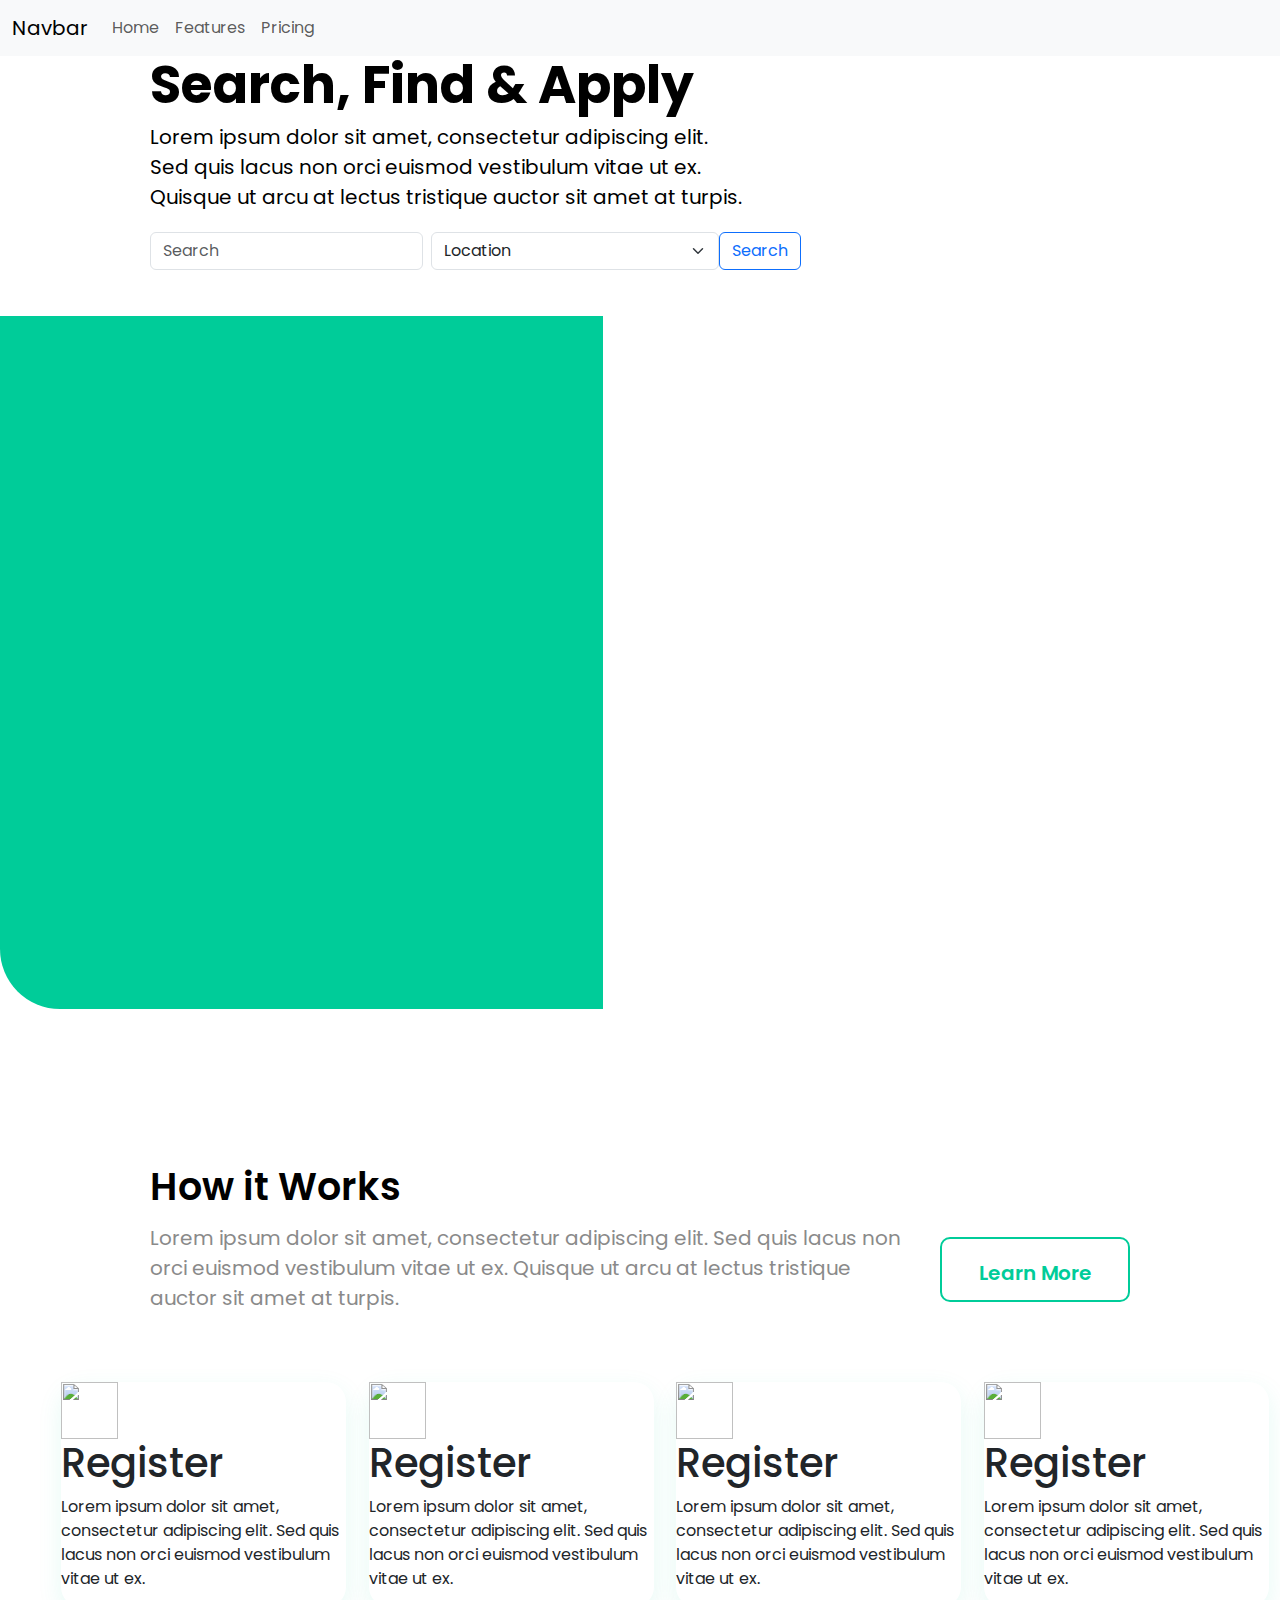
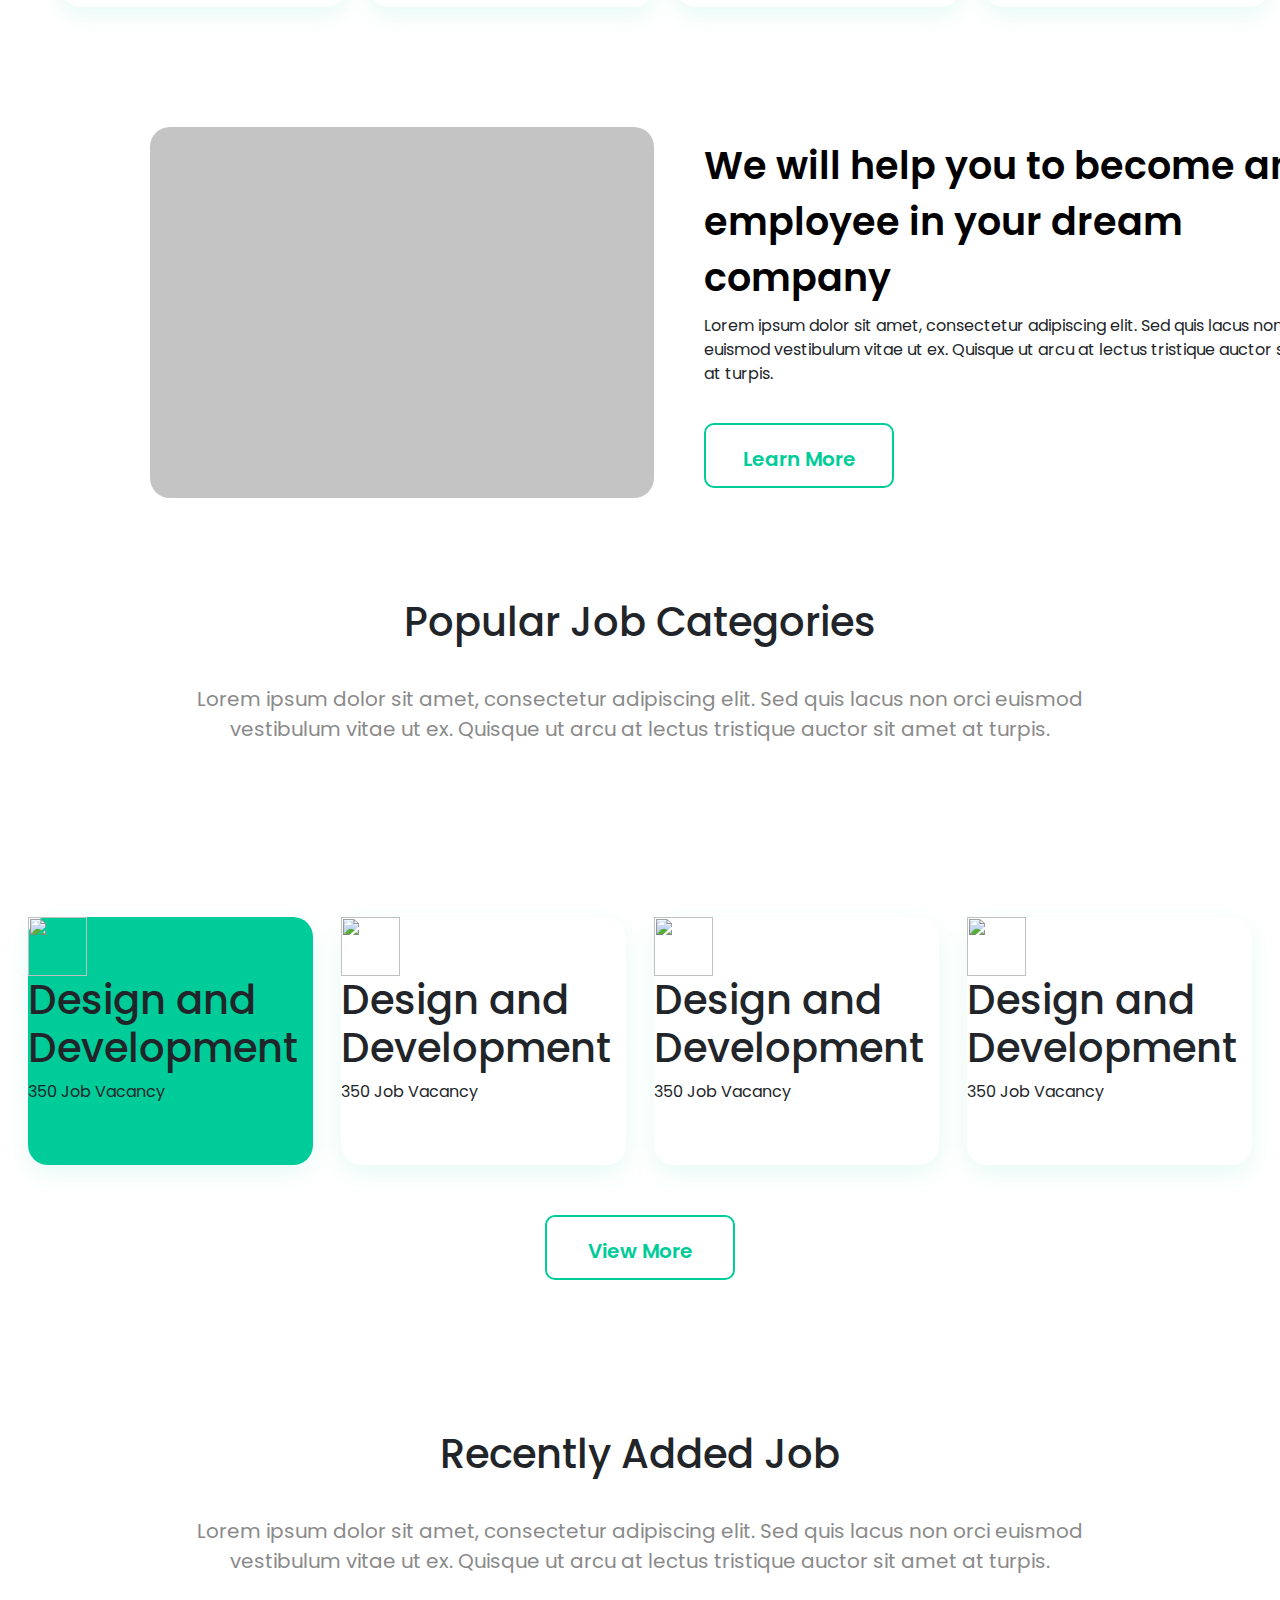
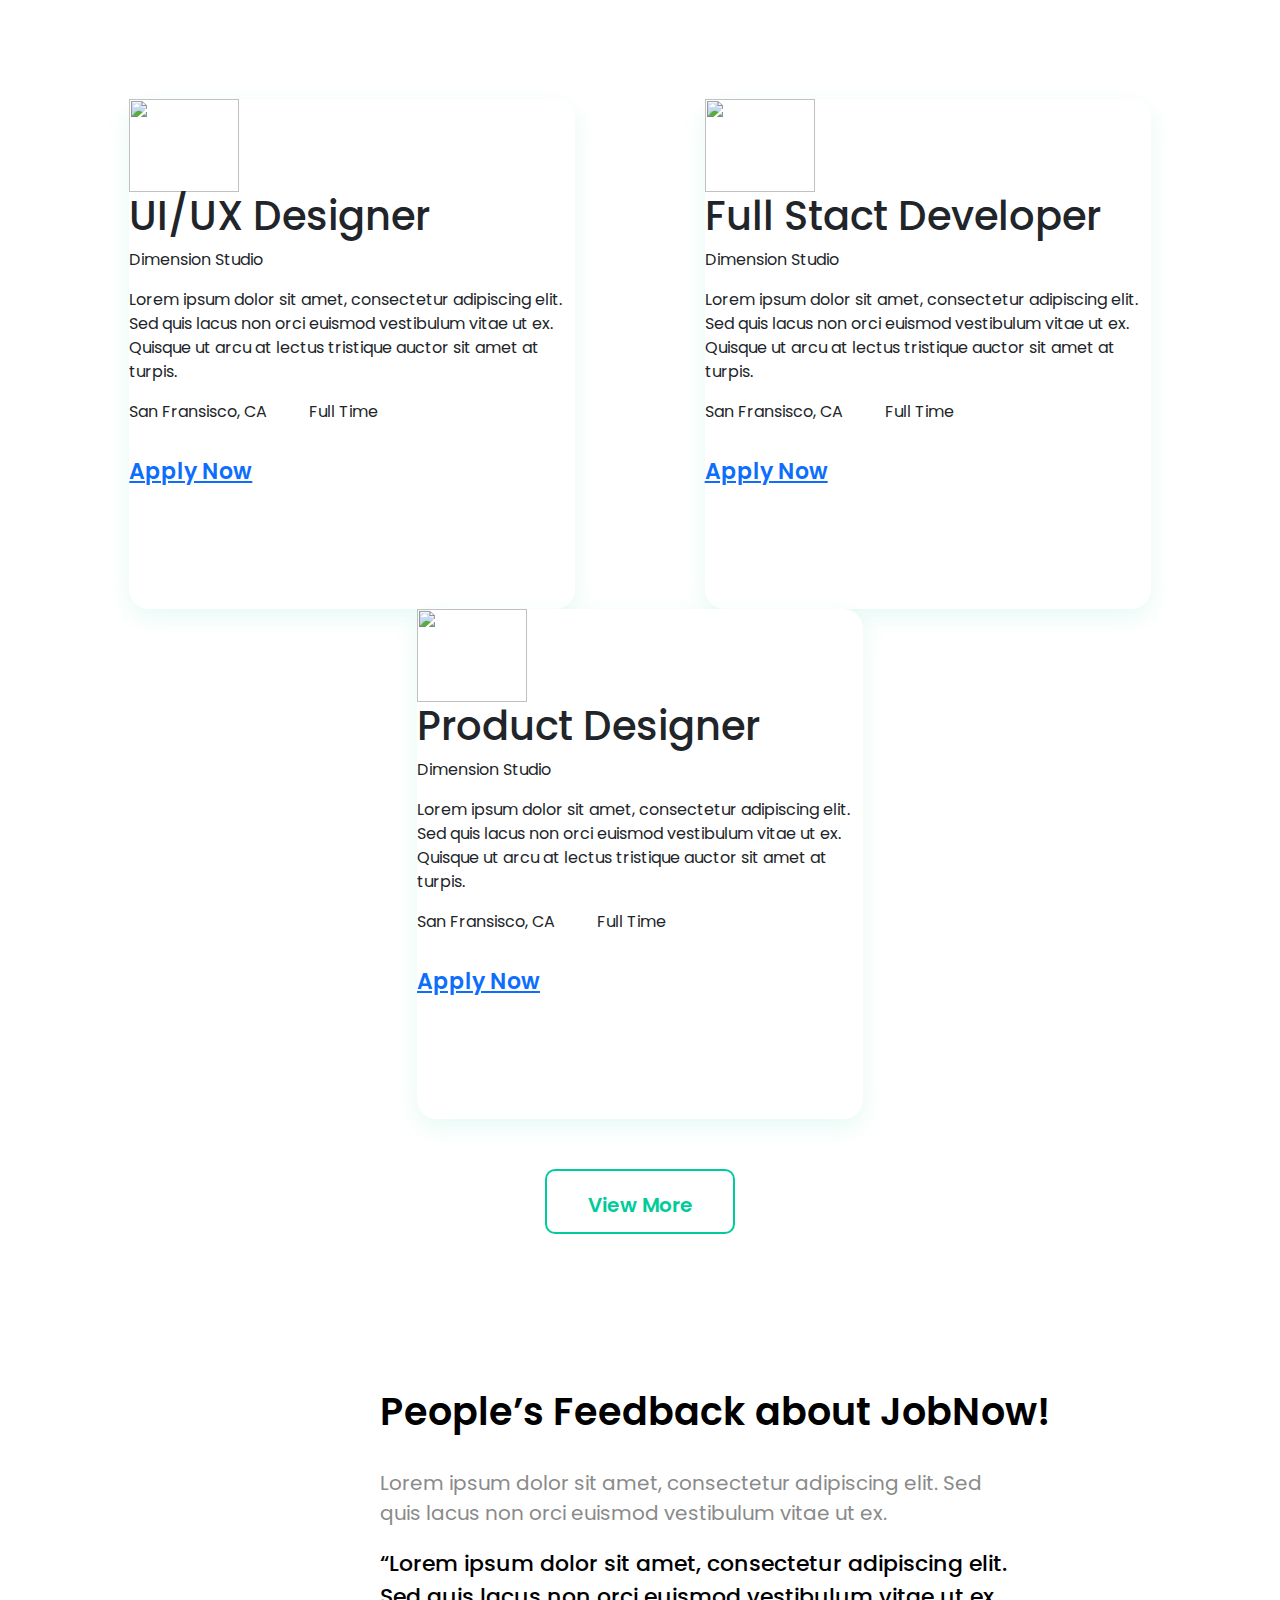
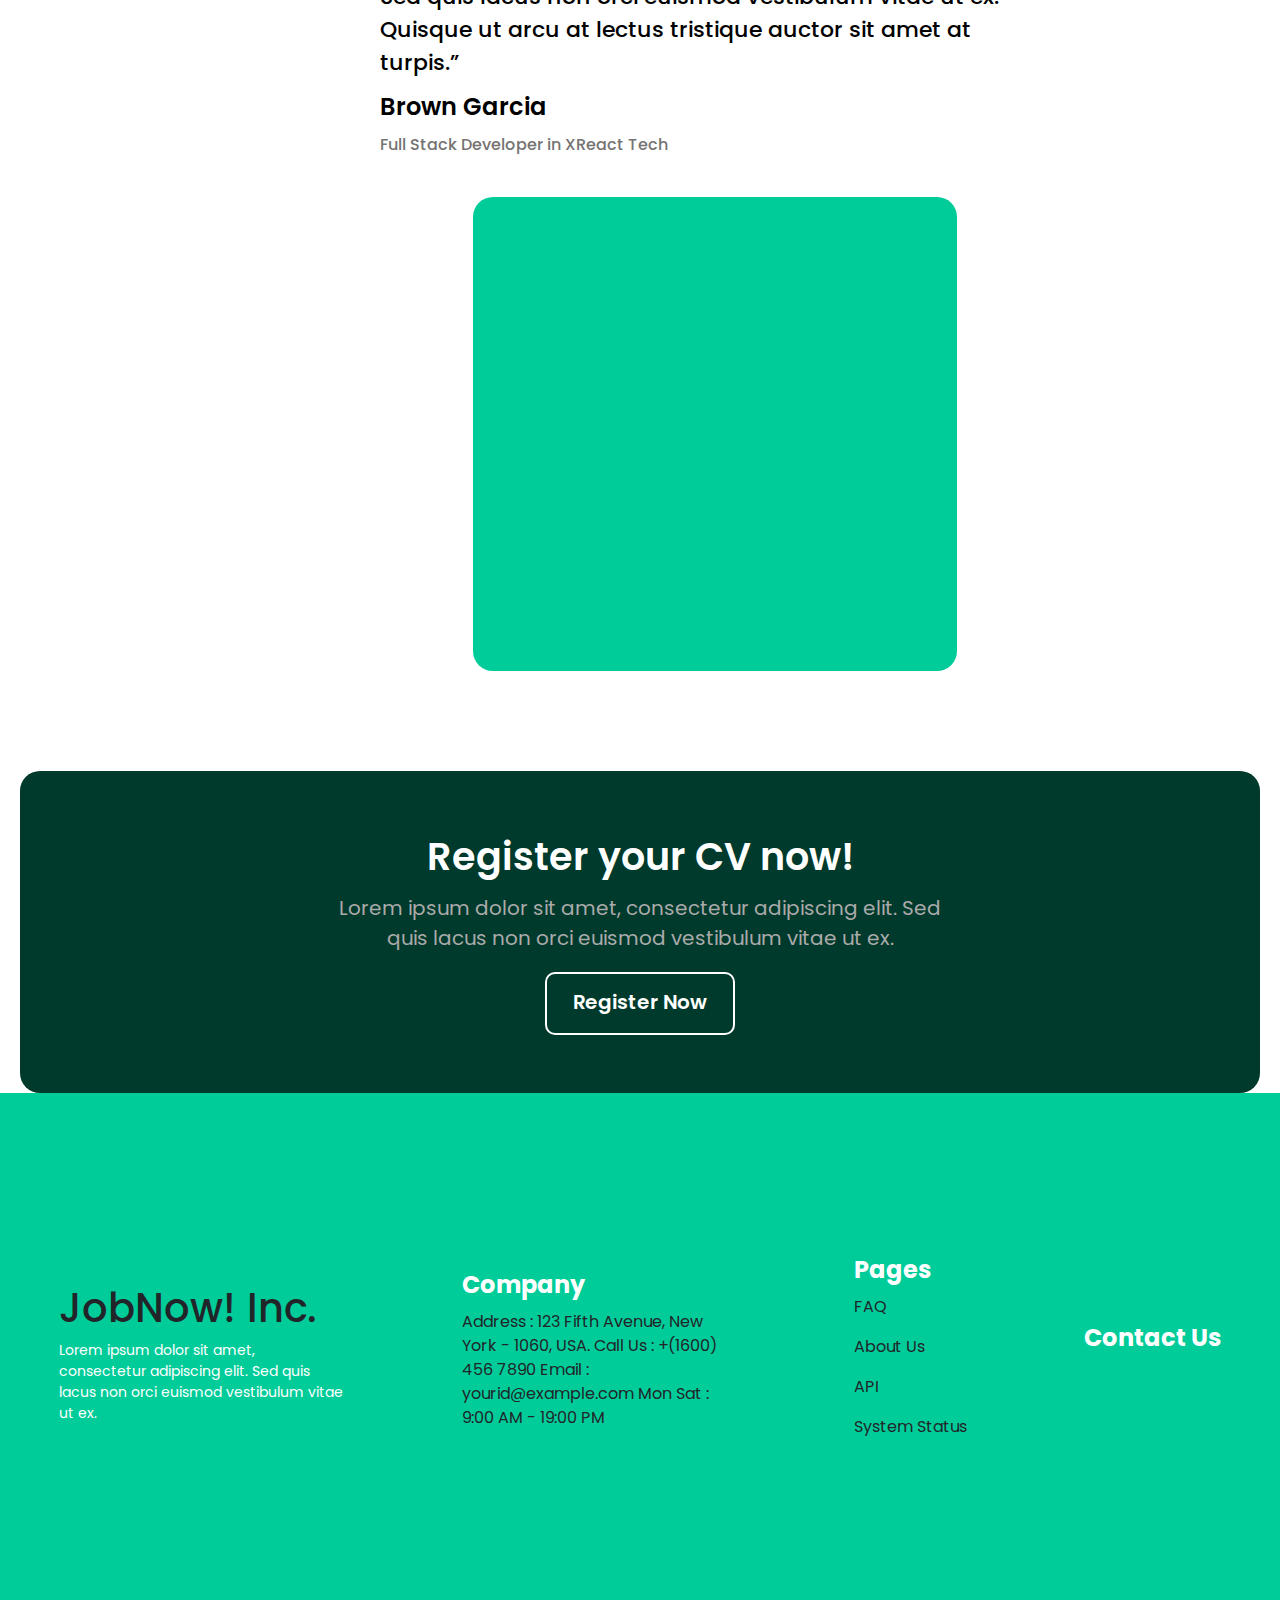
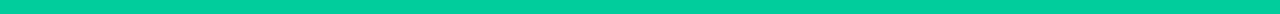
==== index2.html @ 5d961a1d "Initial commit" ====
<!DOCTYPE html>
<html lang="en">
<head>
    <meta charset="UTF-8">
    <meta name="viewport" content="width=device-width, initial-scale=1.0">
    <link rel="stylesheet" href="https://fonts.googleapis.com/css?family=Poppins&amp;display=swap">
    <link rel="stylesheet" href="https://cdn.jsdelivr.net/npm/bootstrap@5.3.0/dist/css/bootstrap.min.css">
    <link rel="stylesheet" href="Style.css">
    
    <title>Document</title>
</head>
<body>
    <section class="Menew" id="Menus">
<nav>
    <div class="menu">
    <nav class="navbar navbar-expand-lg bg-body-tertiary">
        <div class="container-fluid">
          <a class="navbar-brand" href="#">Navbar</a>
          <button class="navbar-toggler" type="button" data-bs-toggle="collapse" data-bs-target="#navbarNav" aria-controls="navbarNav" aria-expanded="false" aria-label="Toggle navigation">
            <span class="navbar-toggler-icon"></span>
          </button>
          <div class="collapse navbar-collapse" id="navbarNav">
            <ul class="navbar-nav">
              <li class="nav-item">
                <a class="nav-link" aria-current="page" href="#">Home</a>
              </li>
              <li class="nav-item">
                <a class="nav-link" href="#">Features</a>
              </li>
              <li class="nav-item">
                <a class="nav-link" href="#">Pricing</a>
              </li>
            </ul>
          </div>
        </div>
      </nav>
    </div>
    <div class="SFA">
        <div class="header">
        <h1>Search, Find & Apply</h1>
        <p>Lorem ipsum dolor sit amet, consectetur adipiscing elit. Sed quis lacus non orci euismod vestibulum vitae ut ex. Quisque ut arcu at lectus tristique auctor sit amet at turpis.</p>
        <div class="rectangle1">
            <form class="d-flex ml-auto">
                <input class="form-control me-2" type="search" placeholder="Search" aria-label="Search">
                <select class="form-select mr-2" aria-label="Location">
                    <option selected>Location</option>
                    <option value="1">Location 1</option>
                    <option value="2">Location 2</option>
                    <option value="3">Location 3</option>
                </select>
                <button class="btn btn-outline-primary" type="submit">Search</button>
            </form>
        </div>
        </div>
        <div class="rectangle">
        </div>
    </div>
</nav>
</section>

<section id="main" class="mains">
<main>
    <div class="HW">
        <div class="header2">
            <h1>How it Works</h1>
            <p>Lorem ipsum dolor sit amet, consectetur adipiscing elit. Sed quis lacus non orci euismod vestibulum vitae ut ex. Quisque ut arcu at lectus tristique auctor sit amet at turpis.</p>
        </div>
        <div class="bt1">
            <button class="btn btn-primary">Learn More</button>
        </div>
    </div>
    <div class="RCFA">

    <div class="register">
        <div class="header3">
            <img src="" alt="">
            <h1>Register</h1>
            <p>Lorem ipsum dolor sit amet, consectetur adipiscing elit. Sed quis lacus non orci euismod vestibulum vitae ut ex.</p>
        </div>
    </div>

    <div class="register">
        <div class="header3">
            <img src="" alt="">
            <h1>Register</h1>
            <p>Lorem ipsum dolor sit amet, consectetur adipiscing elit. Sed quis lacus non orci euismod vestibulum vitae ut ex.</p>
        </div>
    </div>

    <div class="register">
        <div class="header3">
            <img src="" alt="">
            <h1>Register</h1>
            <p>Lorem ipsum dolor sit amet, consectetur adipiscing elit. Sed quis lacus non orci euismod vestibulum vitae ut ex.</p>
        </div>
    </div>

    <div class="register">
        <div class="header3">
            <img src="" alt="">
            <h1>Register</h1>
            <p>Lorem ipsum dolor sit amet, consectetur adipiscing elit. Sed quis lacus non orci euismod vestibulum vitae ut ex.</p>
        </div>
    </div>
</div>
</section>
<div class="about">
    <div class="square">

    </div>
    <div class="aboutus">
        <h1>We will help you to become an employee in your dream company</h1>
        <p>Lorem ipsum dolor sit amet, consectetur adipiscing elit. Sed quis lacus non orci euismod vestibulum vitae ut ex. Quisque ut arcu at lectus tristique auctor sit amet at turpis.</p>
        <button class="btn btn-primary">Learn More</button>
    </div>
</div>
<section id="pops">
<div class="popular">
    <div class="header4">
        <h1>Popular Job Categories</h1>
        <p>Lorem ipsum dolor sit amet, consectetur adipiscing elit. Sed quis lacus non orci euismod vestibulum vitae ut ex. Quisque ut arcu at lectus tristique auctor sit amet at turpis.</p>
    </div>
</div>
<div class="categories">


    <div class="list">

        <div class="header5">
            <img src="" alt="">
            <h1>Design and
                Development</h1>
            <p>350 Job Vacancy</p>
        </div>

        <div class="header6">
            <img src="" alt="">
            <h1>Design and
                Development</h1>
            <p>350 Job Vacancy</p>
        </div>

        <div class="header6">
            <img src="" alt="">
            <h1>Design and
                Development</h1>
            <p>350 Job Vacancy</p>
        </div>

        <div class="header6">
            <img src="" alt="">
            <h1>Design and
                Development</h1>
            <p>350 Job Vacancy</p>
        </div>

      
    </div>
    <div class="btn2">
    <button class="btn btn-primary">View More</button>
</div>
</div>

<div class="popular">
    <div class="header4">
        <h1>Recently Added Job</h1>
        <p>Lorem ipsum dolor sit amet, consectetur adipiscing elit. Sed quis lacus non orci euismod vestibulum vitae ut ex. Quisque ut arcu at lectus tristique auctor sit amet at turpis.</p>
    </div>
</div>
<div class="jobs">
    <div class="list1">

        <div class="header7">
            <img src="" alt="">
            <h1>UI/UX Designer</h1>
        <div class="para1">
            <p>Dimension Studio</p>
            </div>
            <div class="para2">
            <p>Lorem ipsum dolor sit amet, consectetur adipiscing elit. Sed quis lacus non orci euismod vestibulum vitae ut ex. Quisque ut arcu at lectus tristique auctor sit amet at turpis.</p>
        </div>
        <div class="rectangles">
            <div class="rect1">
                <p>San Fransisco, CA</p>
            </div>
            <div class="rect2">
                <p>Full Time</p>
            </div>
        </div>
        <div class="link">
            <a href="#">Apply Now</a>
        </div>
    </div>

    <div class="header7">
        <img src="" alt="">
        <h1>Full Stact Developer</h1>
    <div class="para1">
        <p>Dimension Studio</p>
        </div>
        <div class="para2">
        <p>Lorem ipsum dolor sit amet, consectetur adipiscing elit. Sed quis lacus non orci euismod vestibulum vitae ut ex. Quisque ut arcu at lectus tristique auctor sit amet at turpis.</p>
    </div>
    <div class="rectangles">
        <div class="rect1">
            <p>San Fransisco, CA</p>
        </div>
        <div class="rect2">
            <p>Full Time</p>
        </div>
    </div>
    <div class="link">
        <a href="#">Apply Now</a>
    </div>
    </div>



    <div class="header7">
    <img src="" alt="">
    <h1>Product Designer</h1>
    <div class="para1">
    <p>Dimension Studio</p>
    </div>
    <div class="para2">
    <p>Lorem ipsum dolor sit amet, consectetur adipiscing elit. Sed quis lacus non orci euismod vestibulum vitae ut ex. Quisque ut arcu at lectus tristique auctor sit amet at turpis.</p>
    </div>
    <div class="rectangles">
    <div class="rect1">
        <p>San Fransisco, CA</p>
    </div>
    <div class="rect2">
        <p>Full Time</p>
    </div>
    </div>
        <div class="link">
        <a href="#">Apply Now</a>
        </div>
    </div>
    </div>
    <div class="btn2">
        <button class="btn btn-primary">View More</button>
    </div>
</div>


<div class="b4-footer">
    <div class="headerb4-8">
    <div class="header8">
        <h1>People’s Feedback about JobNow!</h1>
        <p>Lorem ipsum dolor sit amet, consectetur adipiscing elit. Sed quis lacus non orci euismod vestibulum vitae ut ex.</p>
    </div>
    <div class="qoutes">
        <p>“Lorem ipsum dolor sit amet, consectetur adipiscing elit. Sed quis lacus non orci euismod vestibulum vitae ut ex. Quisque ut arcu at lectus tristique auctor sit amet at turpis.”</p>
    </div>
    <div class="peeps">
        <h1>Brown Garcia</h1>
        <p>Full Stack Developer in XReact Tech</p>
        <div class="cons1">
            <img src="" alt="">
            <img src="" alt="">
        </div>
    </div>
</div>
    <div class="rect3">

    </div>
</div>
</section>
</main>


<footer>

    <div class="footer1">
        <div class="cv">
            <h1>Register your CV now!</h1>
            <p>
                Lorem ipsum dolor sit amet, consectetur adipiscing elit. Sed quis lacus non orci euismod vestibulum vitae ut ex.
            </p>
            <div class="reg">
                <a href="#">Register Now</a>
            </div>
        </div>
        <div class="footer2">
            <div class="header9">
                <h1>JobNow! Inc.</h1>
                <p>Lorem ipsum dolor sit amet, consectetur adipiscing elit. Sed quis lacus non orci euismod vestibulum vitae ut ex.</p>
            </div>
            <div class="header10">
                <h1>Company</h1>
                <p>Address : 123 Fifth Avenue, New York - 1060, USA.
                    Call Us : +(1600) 456 7890
                    Email : yourid@example.com
                    Mon Sat : 9:00 AM - 19:00 PM</p>
            </div>
            <div class="header11">
                <h1>Pages</h1>
                <p>FAQ</p>
                <p>About Us</p>
                <p>API</p>
                <p>System Status</p>
            </div>
            <div class="header10">
                <h1>Contact Us</h1>
                <div class="icons">
                    <img src="" alt="">
                    <img src="" alt="">
                    <img src="" alt="">
                    <img src="" alt="">
                </div>
            </div>
    </div>
</footer>

<script src="https://cdn.jsdelivr.net/npm/bootstrap@5.3.0/dist/js/bootstrap.bundle.min.js"></script>
</body>
</html>
---- Style.css ----
@media only screen and (max-width: 1980px) {
  
*{
    padding: 0;
    margin: 0;
    box-sizing: border-box;
    font-family: 'Poppins', sans-serif;
}
.menu{
    background-color: transparent;
}

.rectangle{
    width: 603px;
    height: 693px;
    flex-shrink: 0;
    border-radius: 0px 0px 0px 60px;
    background: var(--green, #0C9);
}
.header{
    padding-left: 150px;
}
.header h1{
    color: #000;
    font-size: 52px;
    font-family: Poppins;
    font-style: normal;
    font-weight: 700;
    line-height: 58px;
}

.header p{
    display: flex;
    width: 600px;
    height: 94px;
    flex-direction: column;
    flex-shrink: 0;
    color: #000;
    font-size: 20px;
    font-family: Poppins;
    font-style: normal;
    font-weight: 400;
    line-height: normal;
}

.SFA{
    display: flex;
    flex-wrap: wrap;
    align-content: center;
    justify-content: space-between; 
    align-items: center;
}

.rectangle1{
    width: 651px;
    height: 84px;
    flex-shrink: 0;
}

.HW{
    display: flex;
    flex-direction: row;
    flex-wrap: wrap;
    justify-content: space-between;
    align-items: flex-end;
}

.HW h1{
    color: #000;
    font-size: 38px;
    font-family: Poppins;
    font-style: normal;
    font-weight: 600;
    line-height: 56px;
}

.HW p{
    display: flex;
    width: 758px;
    height: 93px;
    flex-direction: column;
    flex-shrink: 0;
    color: #8A8A8A;
    font-size: 20px;
    font-family: Poppins;
    font-style: normal;
    font-weight: 400;
    line-height: normal;
}
button.btn.btn-primary {
    width: 190px;
    height: 65px;
    flex-shrink: 0;
    border-radius: 10px;
    border: 2px solid var(--green, #0C9);
    color: var(--green, #0C9);
    text-align: center;
    font-size: 20px;
    font-family: Poppins;
    font-style: normal;
    font-weight: 600;
    line-height: 56px;
    background: none;
}

.bt1 {
    padding-right: 150px;
    padding-bottom: 30px;
}

.header2 {
    padding-left: 150px;
}

.register{
    width: 285px;
    flex-shrink: 0;
    border-radius: 20px;
    background: #FFF;
    box-shadow: 0px 8px 25px 0px rgba(0, 204, 153, 0.10);
}
.register .header3 img{
    width: 57px;
    height: 57px;
    flex-shrink: 0;
}

.RCFA {
    padding-left: 50px;
    padding-top: 50px;
    display: flex;
    flex-wrap: wrap;
    flex-direction: row;
    justify-content: space-around;
}

.square{
    width: 504px;
    height: 371px;
    flex-shrink: 0;
    border-radius: 20px;
    background: #C4C4C4;
}

.about{
    display: flex;
    flex-direction: row;
    justify-content: space-between;
    align-items: center;
    flex-wrap: nowrap;
    padding-left: 150px;
    padding-top: 120px;
    padding-bottom: 100px;
}

.aboutus{
    padding-left: 50px;
}

.aboutus p{
    display: flex;
    width: 645px;
    height: 93px;
    flex-direction: column;
    flex-shrink: 0;
}

.aboutus h1{
    color: #000;
    font-size: 38px;
    font-family: Poppins;
    font-style: normal;
    font-weight: 600;
    line-height: 56px;
}

.popular {
    display: flex;
    align-content: center;
    flex-wrap: wrap;
    justify-content: center;
    align-items: center;
}

.header4 h1{
    display: flex;
    flex-direction: row;
    justify-content: center;
    padding-bottom: 30px;
}

.header4 p{
    display: flex;
    width: 904px;
    height: 67px;
    flex-direction: column;
    flex-shrink: 0;
    color: #8A8A8A;
    text-align: center;
    font-size: 20px;
    font-family: Poppins;
    font-style: normal;
    font-weight: 400;
    line-height: normal;
}
.header5{
    width: 285px;
    border-radius: 20px;
    background: var(--green, #0C9);
    box-shadow: 0px 8px 25px 0px rgba(0, 204, 153, 0.10);
    height: 248px;
    flex-shrink: 0;
}
.header5 img{
    width: 59px;
    height: 59px;
    flex-shrink: 0;
}

.header6{
    border-radius: 20px;
    background: #FFF;
    width: 285px;
    height: 248px;
    box-shadow: 0px 8px 25px 0px rgba(0, 204, 153, 0.10);
    flex-shrink: 0;
}

.header6 img{
    width: 59px;
    height: 59px;
    flex-shrink: 0;
}

.list {
    display: flex;
    flex-direction: row;
    flex-wrap: wrap;
    align-content: center;
    justify-content: space-evenly;
}

.categories{
     padding-top: 50px;
}

.btn2{
    display: flex;
    flex-direction: row;
    justify-content: center;
    flex-wrap: wrap;
    padding-top: 50px;
    padding-bottom: 150px;
}

section#main {
    padding-top: 150px;
}

.header7{
    width: 446px;
    height: 510px;
    flex-shrink: 0;
    border-radius: 20px;
    background: #FFF;

    /* Shadow Green */
    box-shadow: 0px 8px 25px 0px rgba(0, 204, 153, 0.10);
}

.header7 img{
    width: 110px;
    height: 93px;
    flex-shrink: 0;
}

.header7 .rect1{
    width: 180px;
    height: 44px;
    flex-shrink: 0;
}

.header7 .rect2{
    width: 117px;
    height: 44px;
    flex-shrink: 0;
}

.rectangles{
    display: flex;
}

.list1{
    display: flex;
    flex-direction: row;
    flex-wrap: wrap;
    align-content: center;
    justify-content: space-evenly;
    align-items: center;
}

.link{
    color: var(--green, #0C9);
    font-size: 22px;
    font-family: Poppins;
    font-style: normal;
    font-weight: 600;
    line-height: 56px;
}

.header4 {
    padding-bottom: 100px;
}

.header8 h1{
    color: #000;
    font-size: 38px;
    font-family: Poppins;
    font-style: normal;
    font-weight: 600;
    line-height: 56px;
    padding-bottom: 20px;
}

.header8 p{
    display: flex;
    width: 645px;
    height: 63px;
    flex-direction: column;
    flex-shrink: 0;
    color: #8A8A8A;
    font-size: 20px;
    font-family: Poppins;
    font-style: normal;
    font-weight: 400;
    line-height: normal;
}

.qoutes{
    display: flex;
    width: 645px;
    height: 142px;
    flex-direction: column;
    flex-shrink: 0;
    color: #000;
    font-size: 22px;
    font-family: Poppins;
    font-style: normal;
    font-weight: 500;
    line-height: normal;
}

.b4-footer{
    padding-left: 150px;
    display: flex;
    flex-direction: row;
    flex-wrap: wrap;
    justify-content: space-around;
    padding-bottom: 100px;
}

.peeps h1{
    color: #000;
    font-size: 24px;
    font-family: Poppins;
    font-style: normal;
    font-weight: 600;
    line-height: normal;
}

.peeps p{
    color: #767373;
    font-size: 16px;
    font-family: Poppins;
    font-style: normal;
    font-weight: 500;
    line-height: normal;
}

.rect3{
    width: 484px;
    height: 474px;
    flex-shrink: 0;
    border-radius: 20px;
    background: var(--green, #0C9);
}

.cv{
    width: 1240px;
    height: 322px;
    flex-shrink: 0;
    border-radius: 20px;
    display: flex;
    background: #003A2C;
    flex-direction: column;
    flex-wrap: wrap;
    align-content: center;
    align-items: center;
    justify-content: center;
}
.cv h1{
    color: #FFF;
    text-align: center;
    font-size: 38px;
    font-family: Poppins;
    font-style: normal;
    font-weight: 600;
    line-height: 56px;
}

.cv p{
    display: flex;
    width: 645px;
    height: 63px;
    flex-direction: column;
    flex-shrink: 0;
    color: #AAA;
    text-align: center;
    font-size: 20px;
    font-family: Poppins;
    font-style: normal;
    font-weight: 400;
    line-height: normal;
}

.reg{
    width: 190px;
    height: 63px;
    flex-shrink: 0;
    border-radius: 10px;
    border: 2px solid #FFF;
}

.footer1{
    display: flex;
    justify-content: center;
    flex-wrap: nowrap;
    flex-direction: column;
    align-items: center;
}

.reg a{
    color: #FFF;
    text-align: center;
    font-size: 20px;
    font-family: Poppins;
    display: flex;
    font-style: normal;
    font-weight: 600;
    line-height: 56px;
    text-decoration: none;
    flex-direction: row;
    justify-content: center;
}

.footer2{
    width: 100%;
    height: 521px;
    flex-shrink: 0;
    background: var(--green, #0C9);
    display: flex;
    flex-wrap: nowrap;
    flex-direction: row;
    align-content: center;
    justify-content: space-around;
    align-items: center;
}

.footer2 .header9 p{
    display: flex;
    width: 286px;
    height: 68px;
    flex-direction: column;
    flex-shrink: 0;
    color: #FFF;
    font-size: 14px;
    font-family: Poppins;
    font-style: normal;
    font-weight: 400;
    line-height: normal;
}

.footer2 .header10 h1{
    color: #FFF;
    font-size: 24px;
    font-family: Poppins;
    font-style: normal;
    font-weight: 700;
    line-height: normal;
}

.footer2 .header10 p{
    display: flex;
    width: 275px;
    height: 115px;
    flex-direction: column;
    flex-shrink: 0;
}

.footer2 .header11 h1{
    color: #FFF;
    font-size: 24px;
    font-family: Poppins;
    font-style: normal;
    font-weight: 700;
    line-height: normal;
}

}

@media screen and (max-width: 768px) {
    /* Styles for screens up to 768px wide */
  }
  
  @media screen and (min-width: 769px) and (max-width: 1200px) {
    /* Styles for screens between 769px and 1200px wide */
  }
  
  @media screen and (min-width: 1201px) {
    /* Styles for screens larger than 1200px */
  }
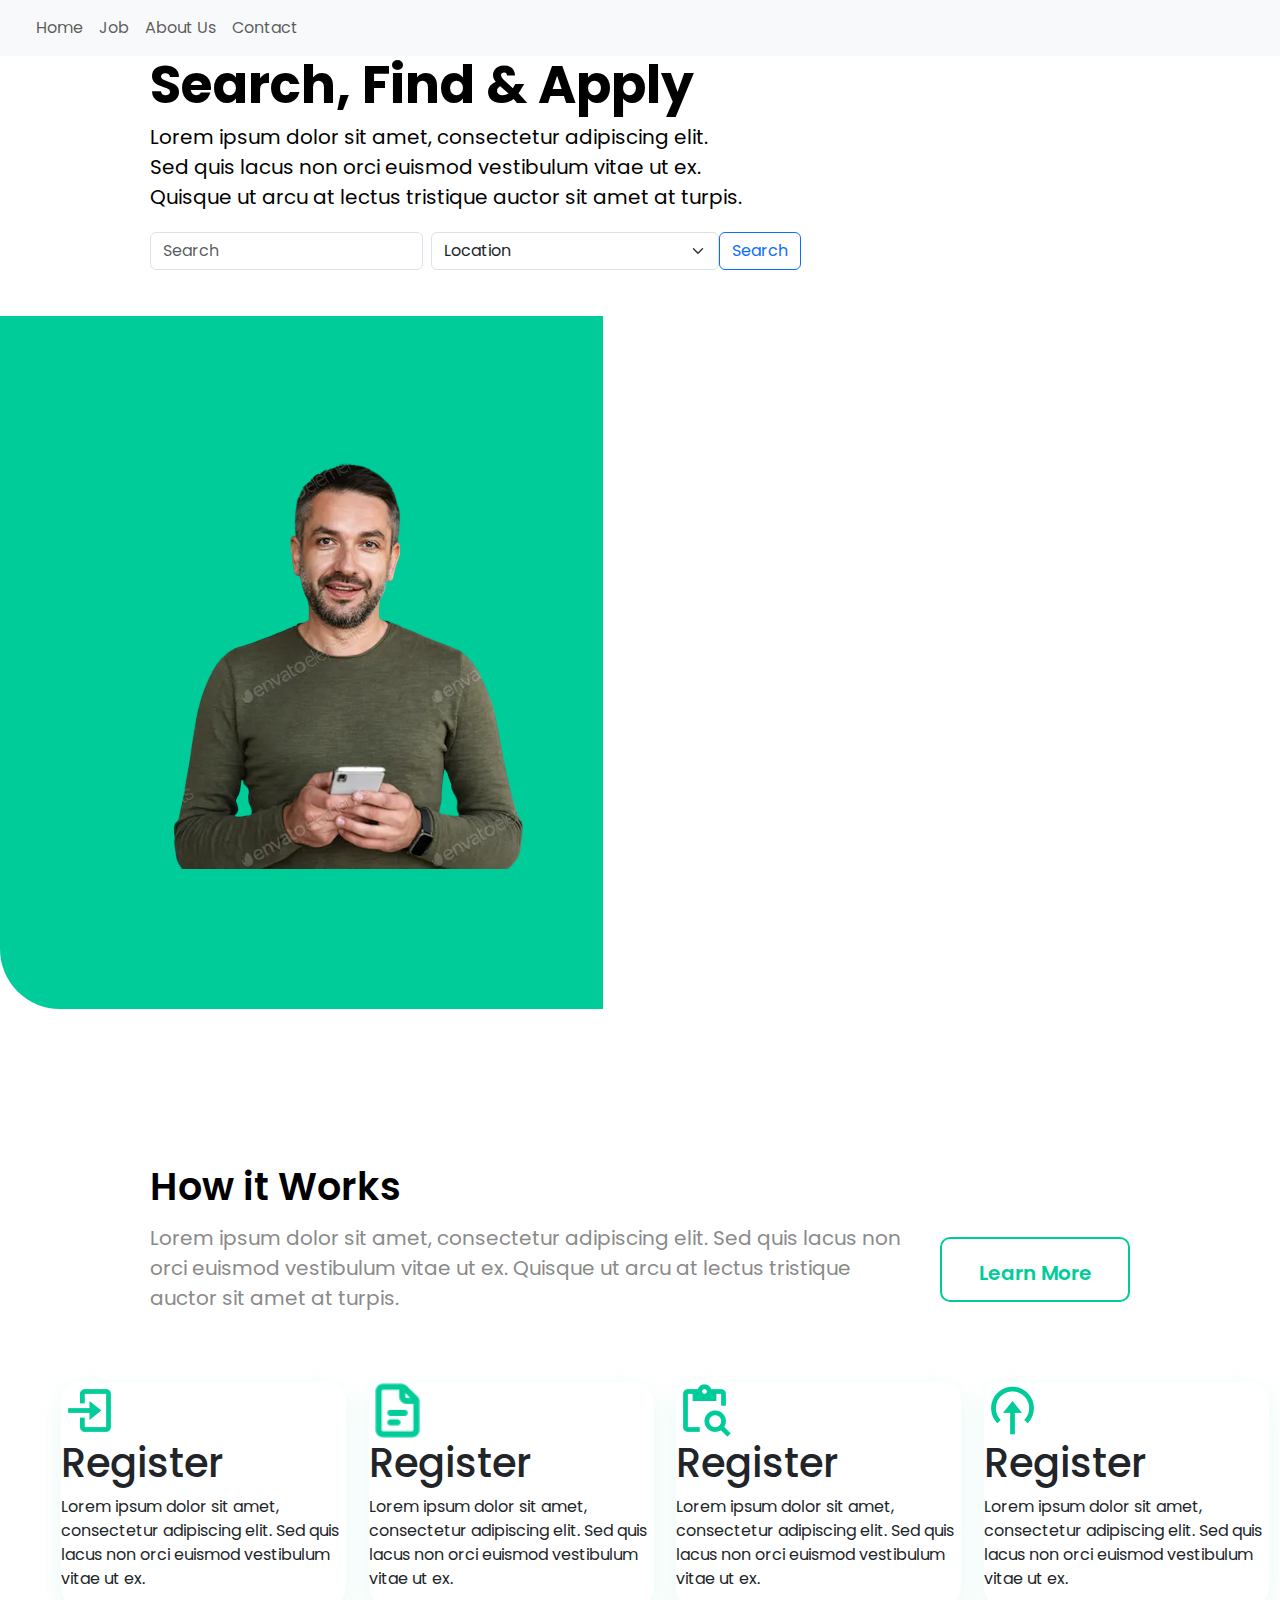
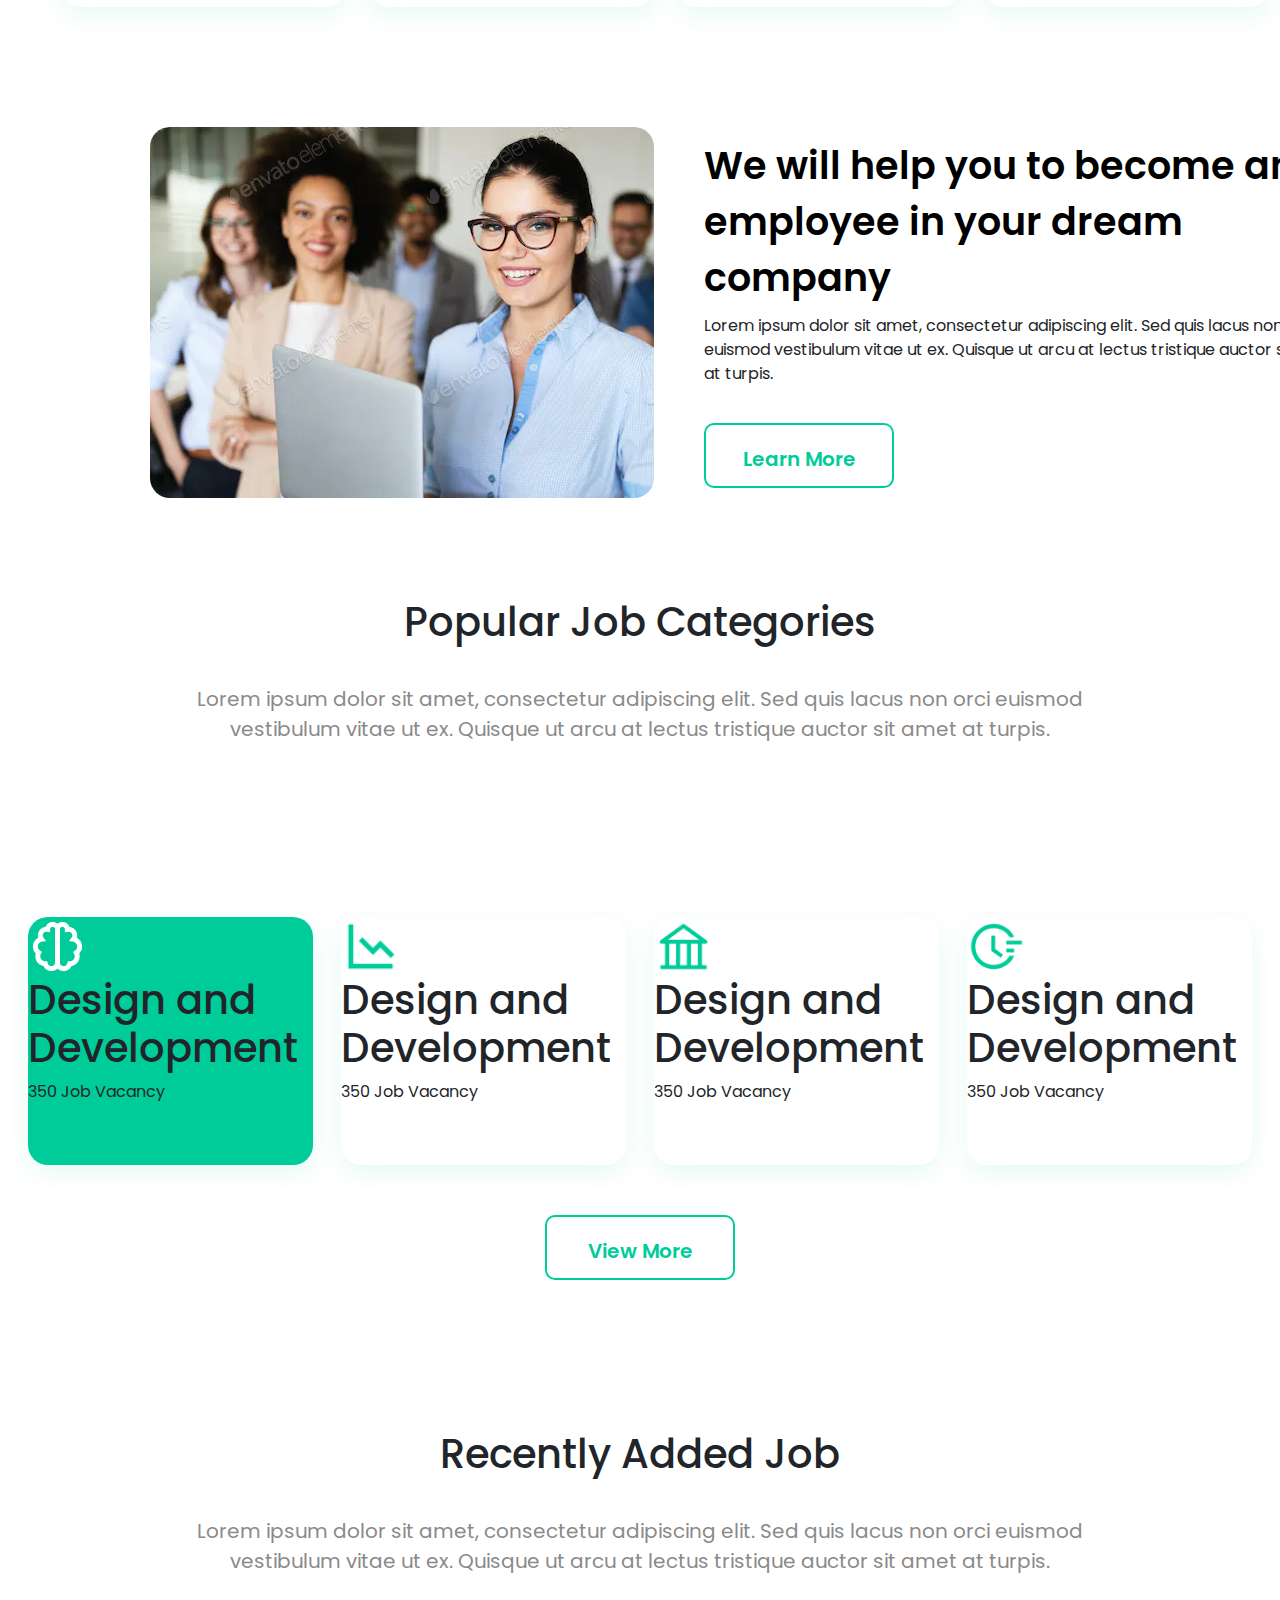
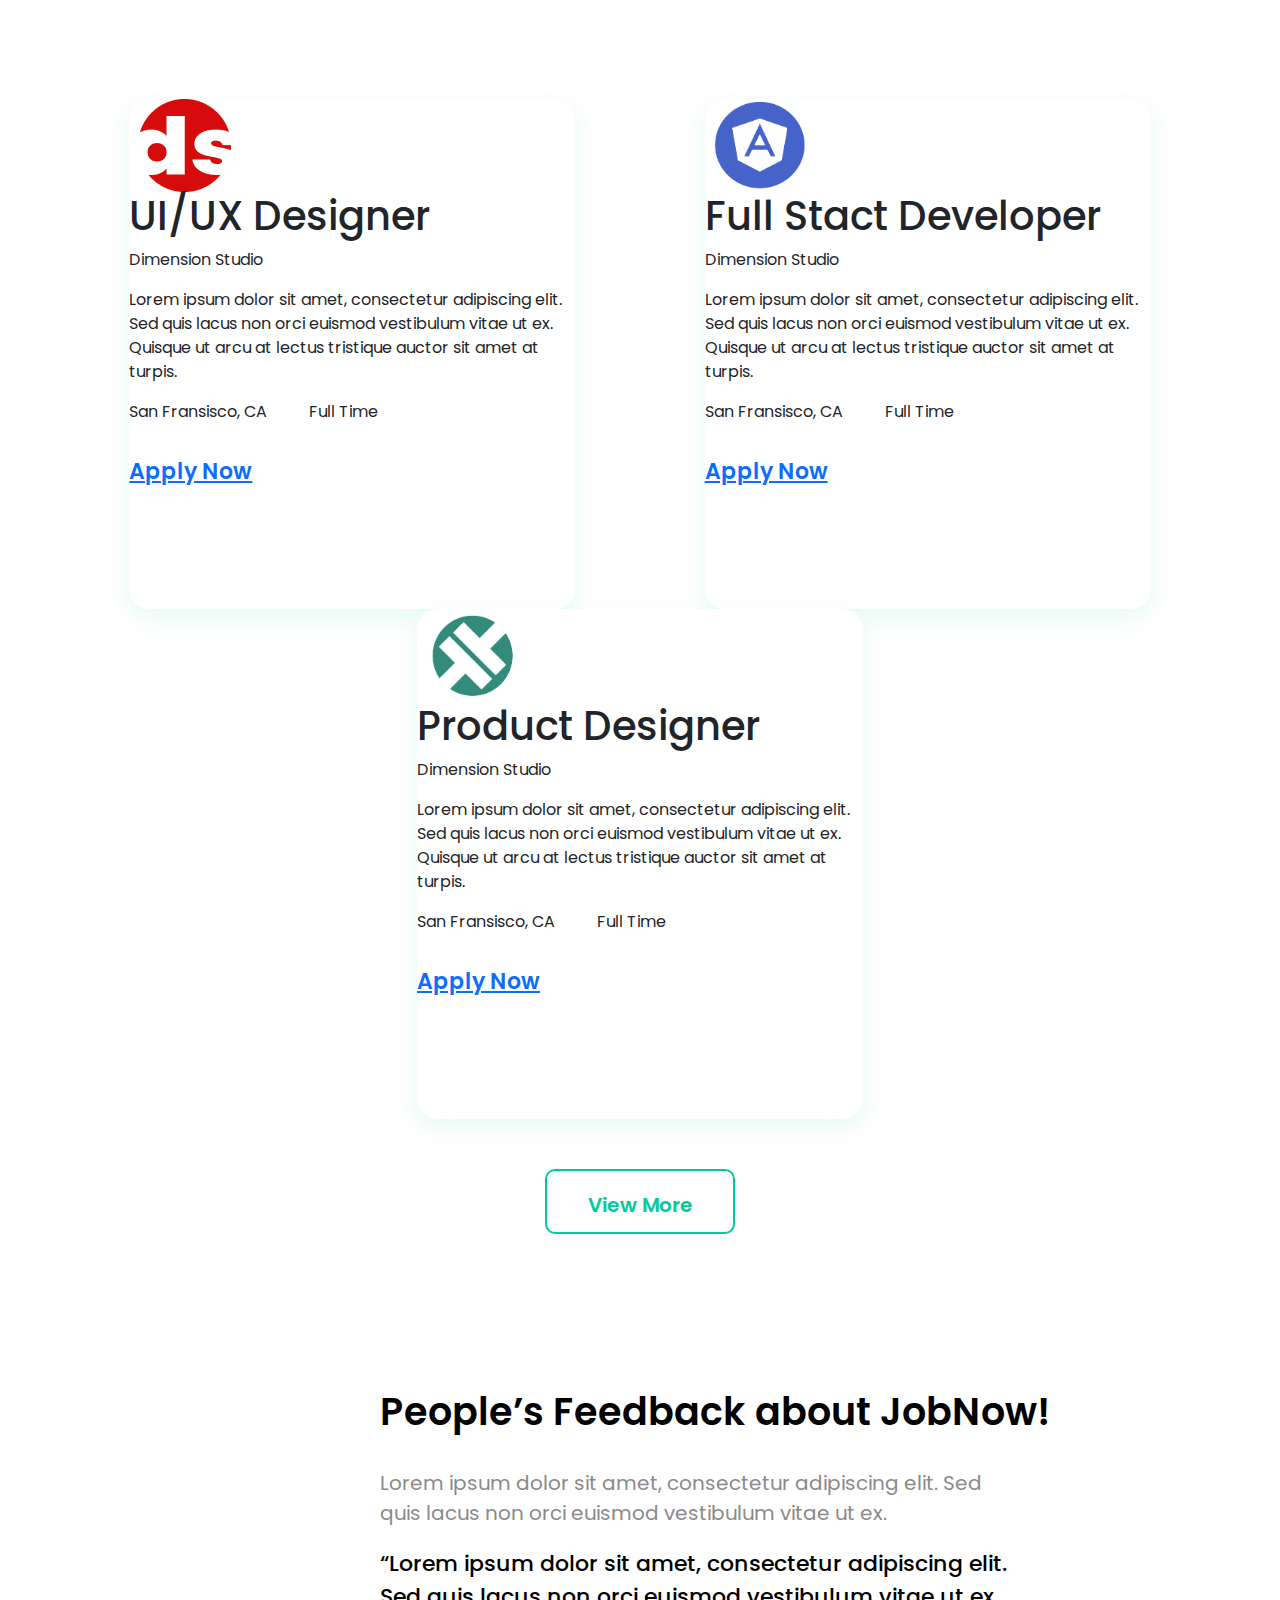
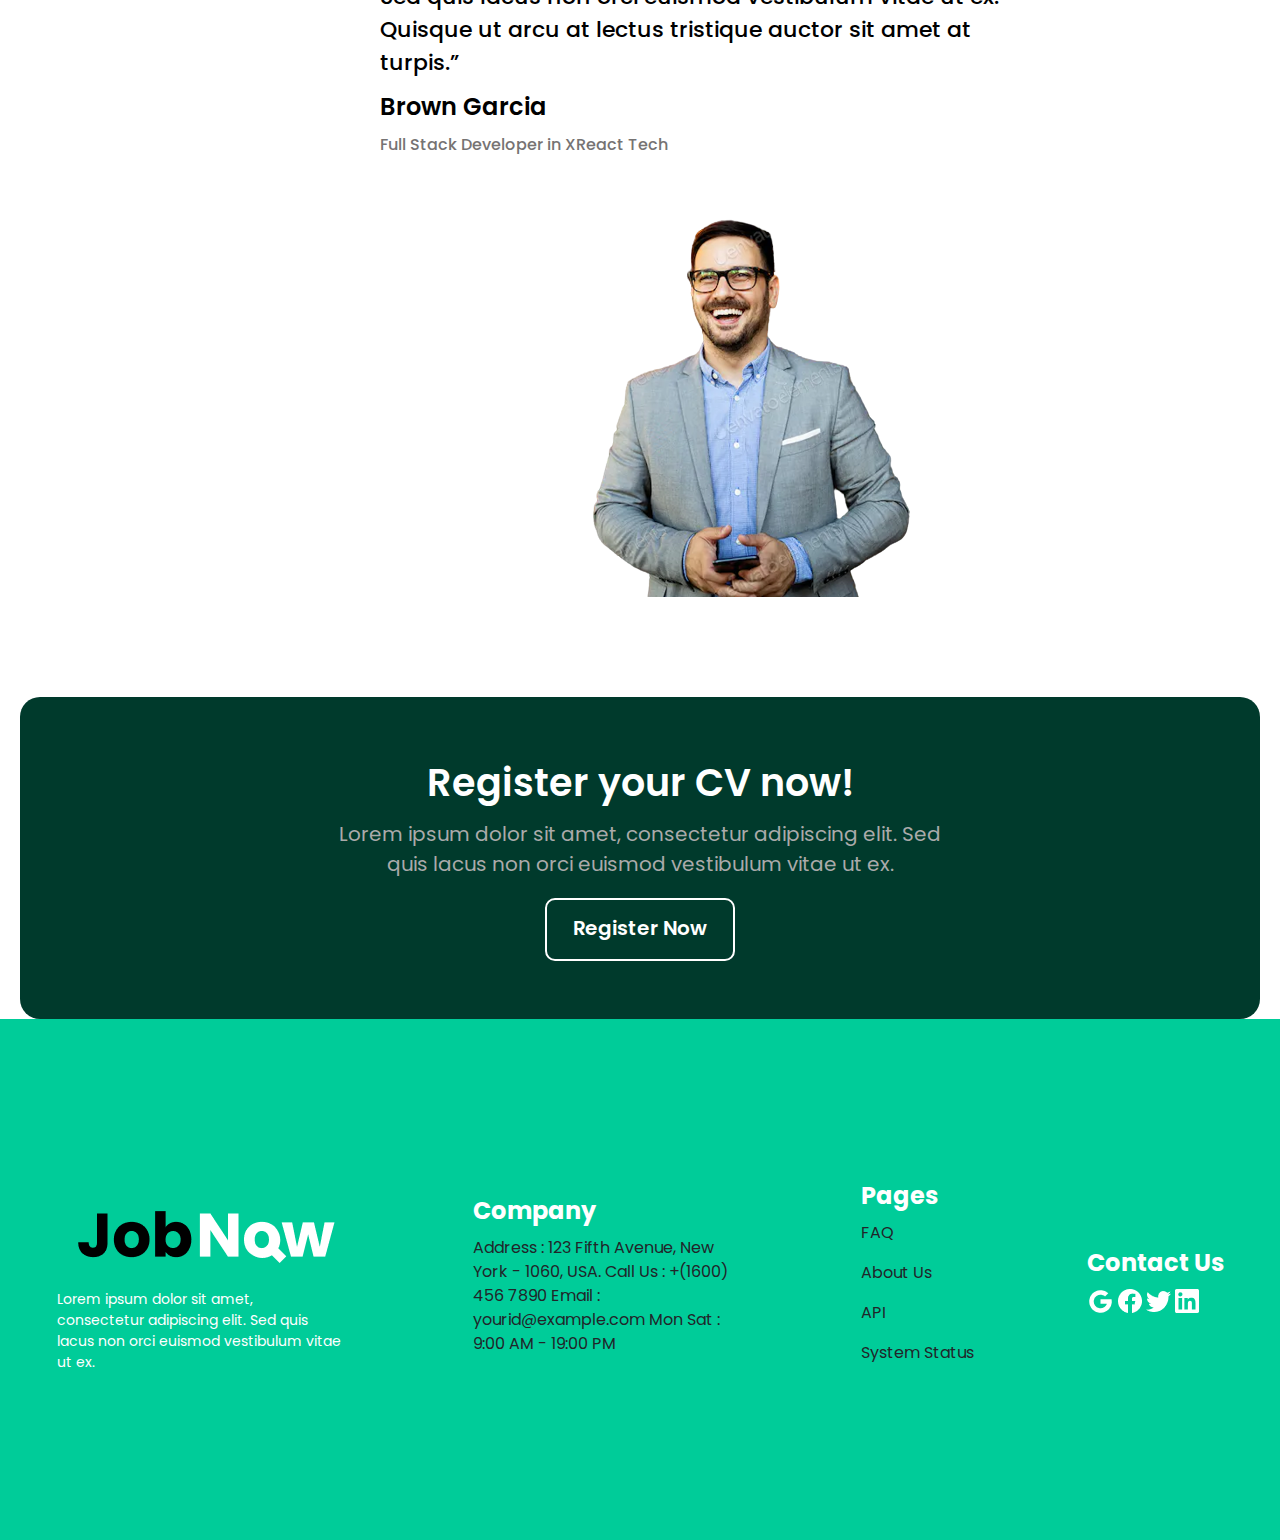
==== commit e6856d45: "desktop view" ====
--- a/index2.html
+++ b/index2.html
@@ -15,21 +15,24 @@
     <div class="menu">
     <nav class="navbar navbar-expand-lg bg-body-tertiary">
         <div class="container-fluid">
-          <a class="navbar-brand" href="#">Navbar</a>
+          <a class="navbar-brand" href="#"><img src="img/logo.png" alt=""></a>
           <button class="navbar-toggler" type="button" data-bs-toggle="collapse" data-bs-target="#navbarNav" aria-controls="navbarNav" aria-expanded="false" aria-label="Toggle navigation">
             <span class="navbar-toggler-icon"></span>
           </button>
           <div class="collapse navbar-collapse" id="navbarNav">
             <ul class="navbar-nav">
-              <li class="nav-item">
-                <a class="nav-link" aria-current="page" href="#">Home</a>
-              </li>
-              <li class="nav-item">
-                <a class="nav-link" href="#">Features</a>
-              </li>
-              <li class="nav-item">
-                <a class="nav-link" href="#">Pricing</a>
-              </li>
+                <li class="nav-item">
+                    <a class="nav-link" aria-current="page" href="#">Home</a>
+                </li>
+                <li class="nav-item">
+                    <a class="nav-link" href="#">Job</a>
+                </li>
+                <li class="nav-item">
+                    <a class="nav-link" href="#">About Us</a>
+                </li>
+                <li class="nav-item">
+                    <a class="nav-link" href="#">Contact</a>
+                </li>
             </ul>
           </div>
         </div>
@@ -53,6 +56,11 @@
         </div>
         </div>
         <div class="rectangle">
+            <img src="img/icon1.png" alt="">
+            <br><br><br><br><br>
+            <img src="img/image-removebg-preview (3).png" alt="">
+            <img src="img/icon2.png" alt="">
+            <img src="img/icon3.png" alt="">
         </div>
     </div>
 </nav>
@@ -73,7 +81,7 @@
 
     <div class="register">
         <div class="header3">
-            <img src="" alt="">
+            <img src="img/ci_log-out.png" alt="">
             <h1>Register</h1>
             <p>Lorem ipsum dolor sit amet, consectetur adipiscing elit. Sed quis lacus non orci euismod vestibulum vitae ut ex.</p>
         </div>
@@ -81,7 +89,7 @@
 
     <div class="register">
         <div class="header3">
-            <img src="" alt="">
+            <img src="img/akar-icons_file.png" alt="">
             <h1>Register</h1>
             <p>Lorem ipsum dolor sit amet, consectetur adipiscing elit. Sed quis lacus non orci euismod vestibulum vitae ut ex.</p>
         </div>
@@ -89,7 +97,7 @@
 
     <div class="register">
         <div class="header3">
-            <img src="" alt="">
+            <img src="img/ic_baseline-content-paste-search.png" alt="">
             <h1>Register</h1>
             <p>Lorem ipsum dolor sit amet, consectetur adipiscing elit. Sed quis lacus non orci euismod vestibulum vitae ut ex.</p>
         </div>
@@ -97,7 +105,7 @@
 
     <div class="register">
         <div class="header3">
-            <img src="" alt="">
+            <img src="img/bx_bx-log-in-circle.png" alt="">
             <h1>Register</h1>
             <p>Lorem ipsum dolor sit amet, consectetur adipiscing elit. Sed quis lacus non orci euismod vestibulum vitae ut ex.</p>
         </div>
@@ -106,7 +114,6 @@
 </section>
 <div class="about">
     <div class="square">
-
     </div>
     <div class="aboutus">
         <h1>We will help you to become an employee in your dream company</h1>
@@ -127,28 +134,28 @@
     <div class="list">
 
         <div class="header5">
-            <img src="" alt="">
+            <img src="img/bx_bx-brain.png" alt="">
             <h1>Design and
                 Development</h1>
             <p>350 Job Vacancy</p>
         </div>
 
         <div class="header6">
-            <img src="" alt="">
+            <img src="img/bx_bx-line-chart-down.png" alt="">
             <h1>Design and
                 Development</h1>
             <p>350 Job Vacancy</p>
         </div>
 
         <div class="header6">
-            <img src="" alt="">
+            <img src="img/ant-design_bank-outlined.png" alt="">
             <h1>Design and
                 Development</h1>
             <p>350 Job Vacancy</p>
         </div>
 
         <div class="header6">
-            <img src="" alt="">
+            <img src="img/ant-design_field-time-outlined.png" alt="">
             <h1>Design and
                 Development</h1>
             <p>350 Job Vacancy</p>
@@ -171,7 +178,7 @@
     <div class="list1">
 
         <div class="header7">
-            <img src="" alt="">
+            <img src="img/Group 140.png" alt="">
             <h1>UI/UX Designer</h1>
         <div class="para1">
             <p>Dimension Studio</p>
@@ -193,7 +200,7 @@
     </div>
 
     <div class="header7">
-        <img src="" alt="">
+        <img src="img/image-removebg-preview.png" alt="">
         <h1>Full Stact Developer</h1>
     <div class="para1">
         <p>Dimension Studio</p>
@@ -217,7 +224,7 @@
 
 
     <div class="header7">
-    <img src="" alt="">
+    <img src="img/capasitor.png" alt="">
     <h1>Product Designer</h1>
     <div class="para1">
     <p>Dimension Studio</p>
@@ -263,7 +270,6 @@
     </div>
 </div>
     <div class="rect3">
-
     </div>
 </div>
 </section>
@@ -284,7 +290,7 @@
         </div>
         <div class="footer2">
             <div class="header9">
-                <h1>JobNow! Inc.</h1>
+                <h1><img src="img/ft.logo.png" alt=""></h1>
                 <p>Lorem ipsum dolor sit amet, consectetur adipiscing elit. Sed quis lacus non orci euismod vestibulum vitae ut ex.</p>
             </div>
             <div class="header10">
@@ -304,10 +310,10 @@
             <div class="header10">
                 <h1>Contact Us</h1>
                 <div class="icons">
-                    <img src="" alt="">
-                    <img src="" alt="">
-                    <img src="" alt="">
-                    <img src="" alt="">
+                    <img src="img/flat-color-icons_google.png" alt="">
+                    <img src="img/akar-icons_facebook-fill.png" alt="">
+                    <img src="img/logos_twitter.png" alt="">
+                    <img src="img/logos_linkedin-icon.png" alt="">
                 </div>
             </div>
     </div>
--- a/Style.css
+++ b/Style.css
@@ -10,6 +10,8 @@
     background-color: transparent;
 }
 
+
+
 .rectangle{
     width: 603px;
     height: 693px;
@@ -135,11 +137,15 @@
 }
 
 .square{
+    background-size:cover;
+    background: url(img/ha.png);
+}
+
+.square{
     width: 504px;
     height: 371px;
     flex-shrink: 0;
     border-radius: 20px;
-    background: #C4C4C4;
 }
 
 .about{
@@ -378,11 +384,15 @@
 }
 
 .rect3{
+    background-size: cover;
+    background-repeat: no-repeat;
+    background: url(img/image-.png);
+}
+.rect3{
     width: 484px;
-    height: 474px;
-    flex-shrink: 0;
-    border-radius: 20px;
-    background: var(--green, #0C9);
+    height: 400px;
+    flex-shrink: 0;
+    border-radius: 20px;
 }
 
 .cv{
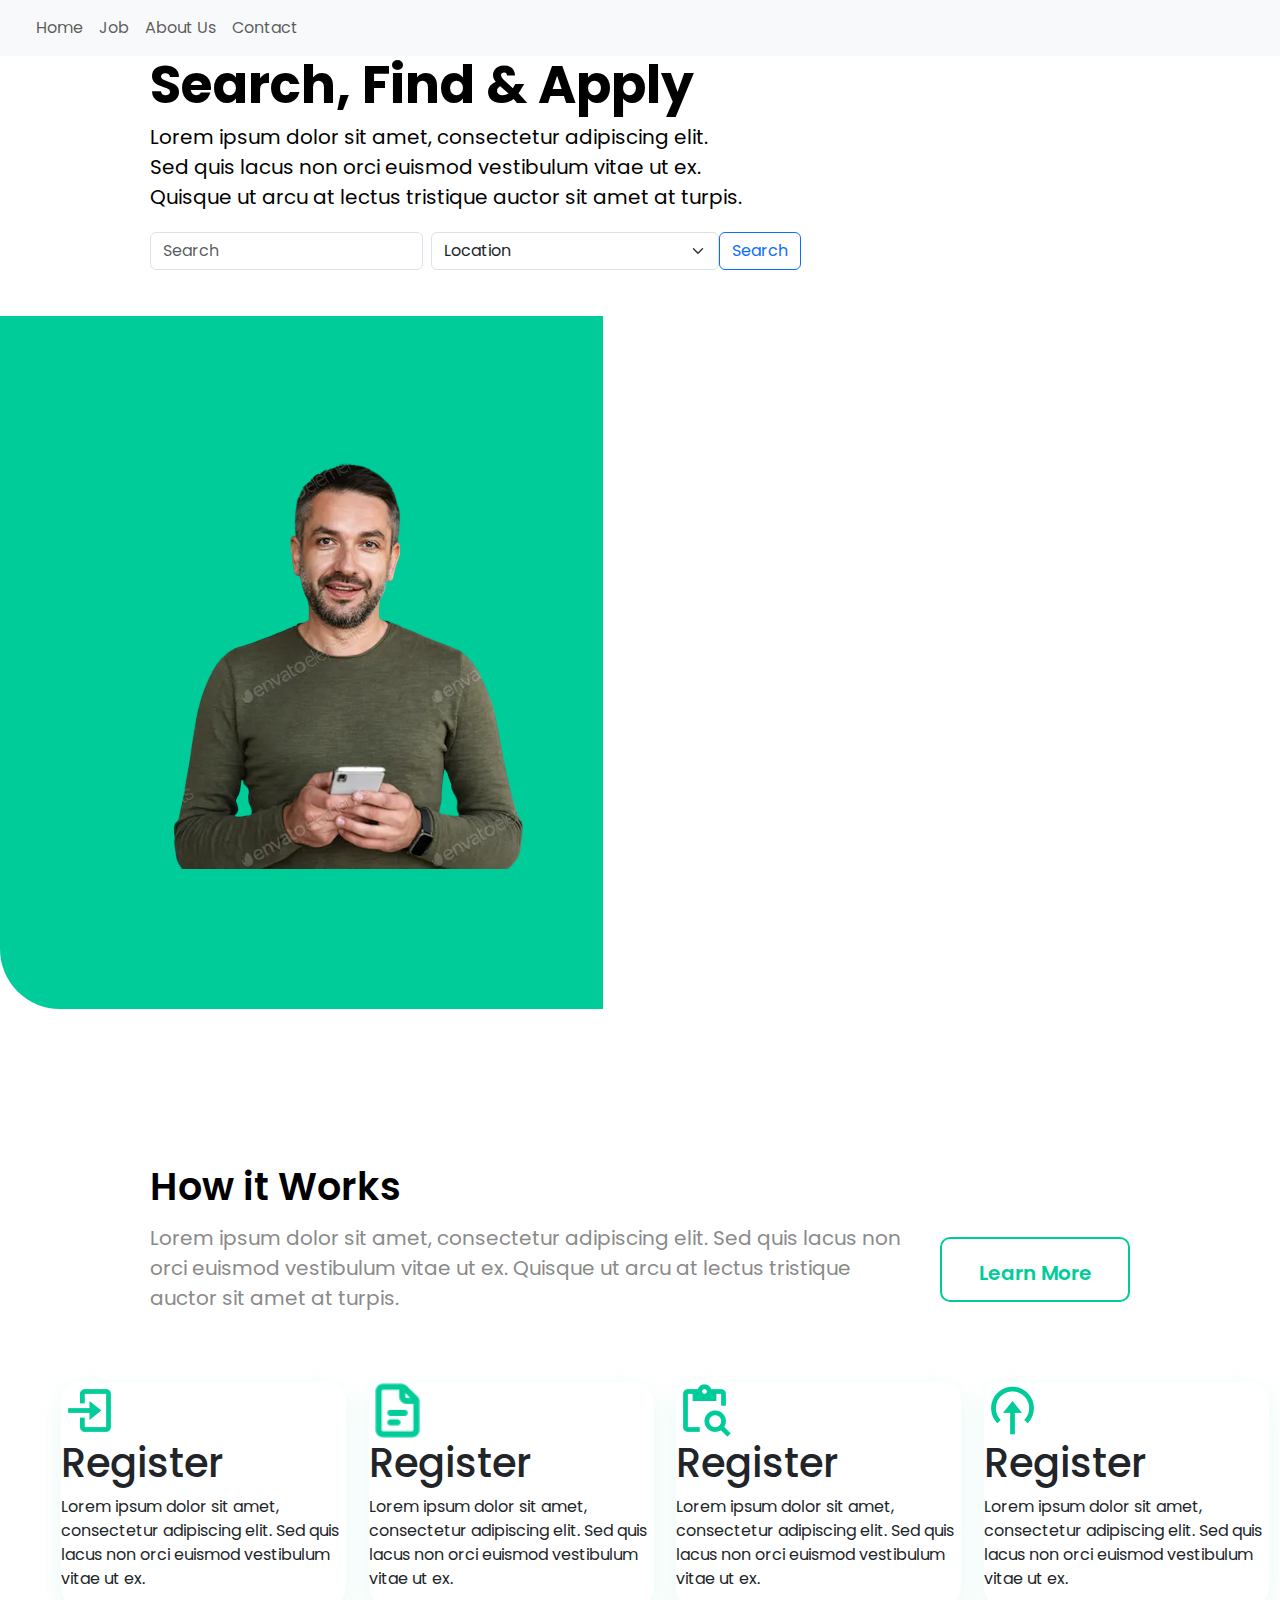
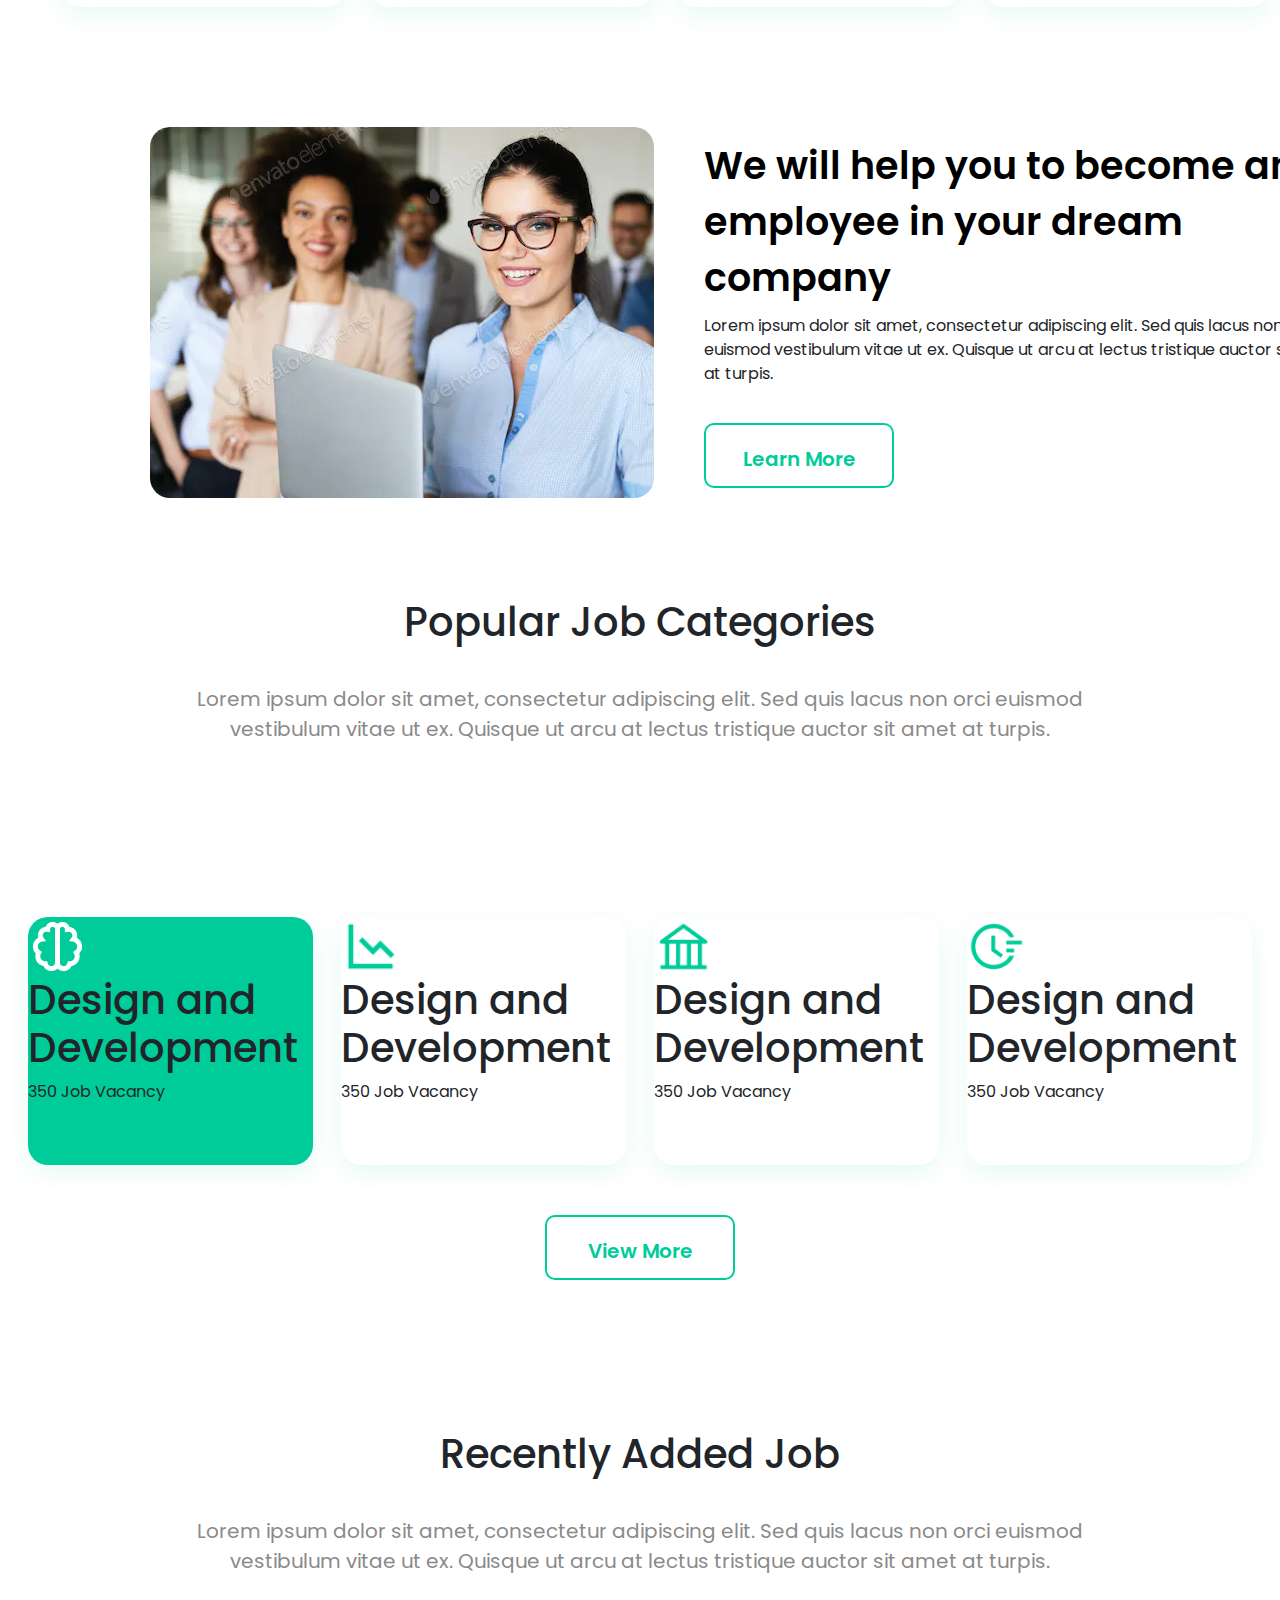
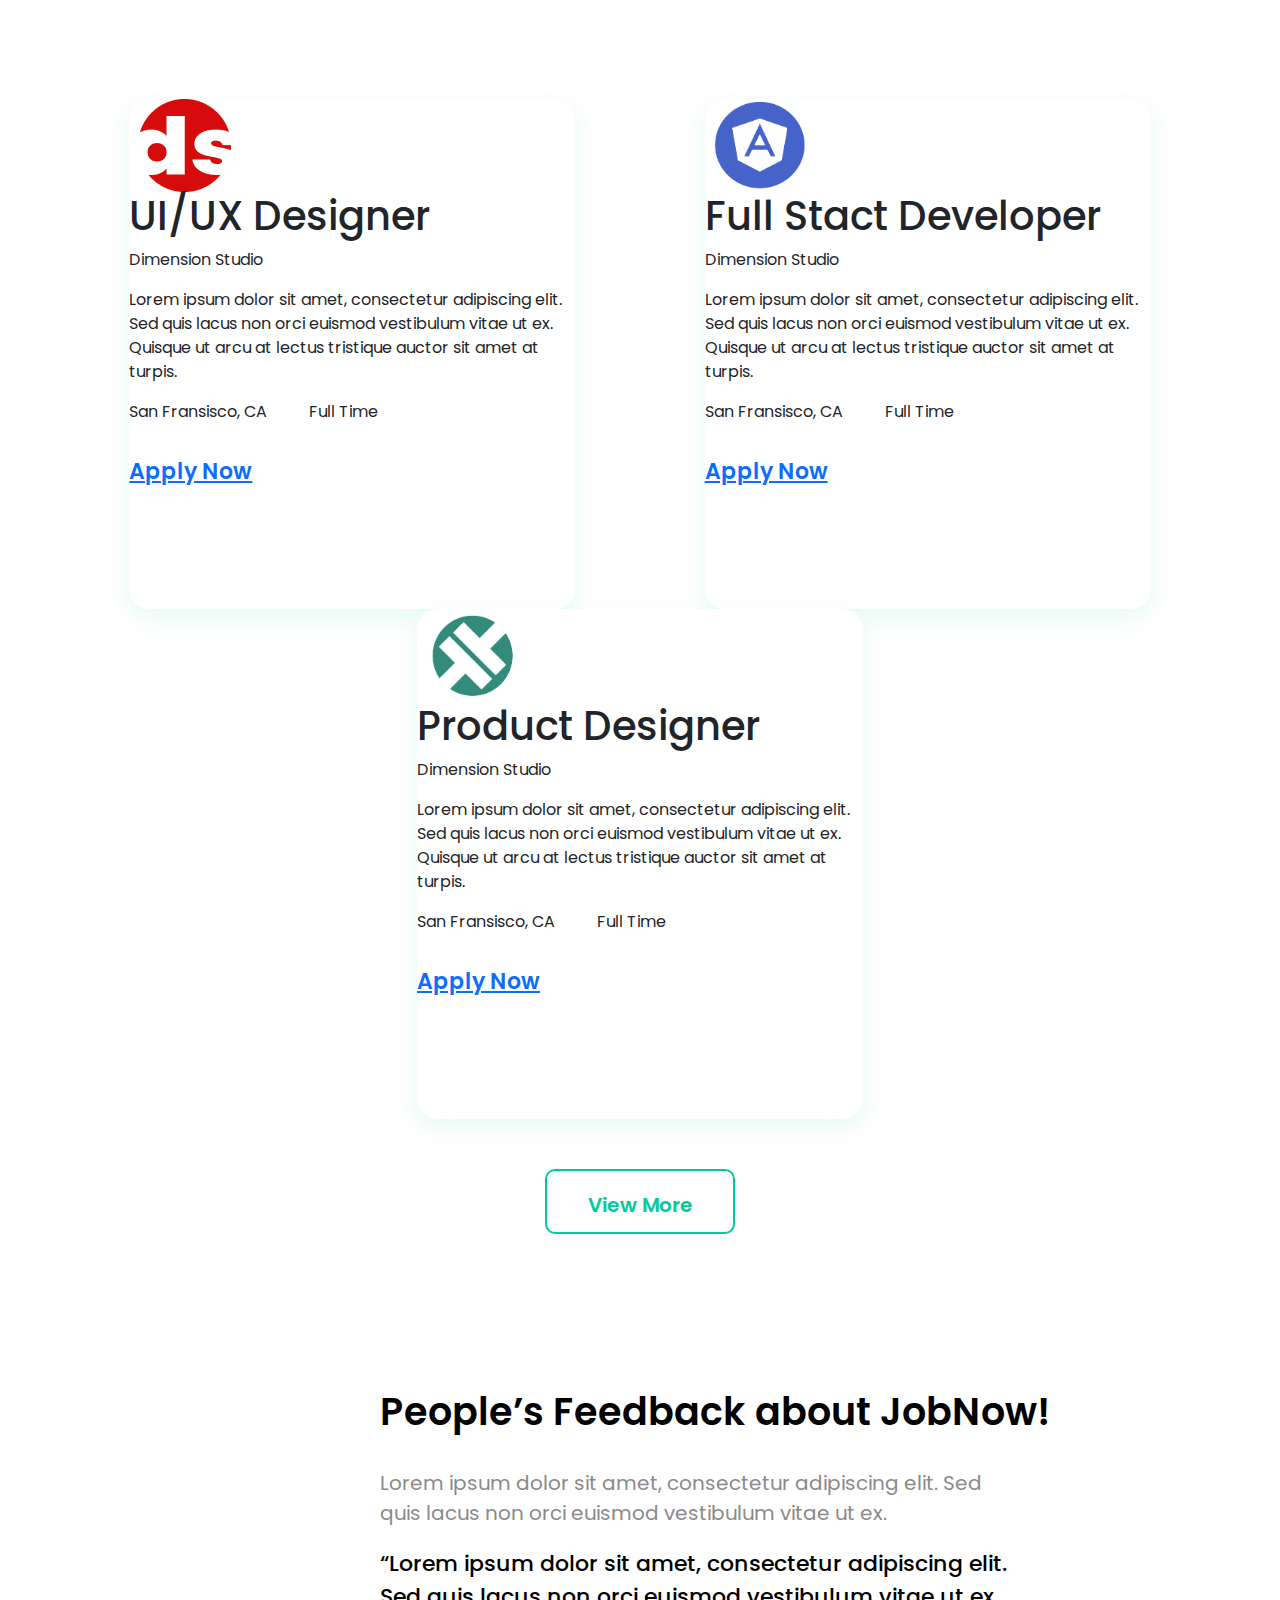
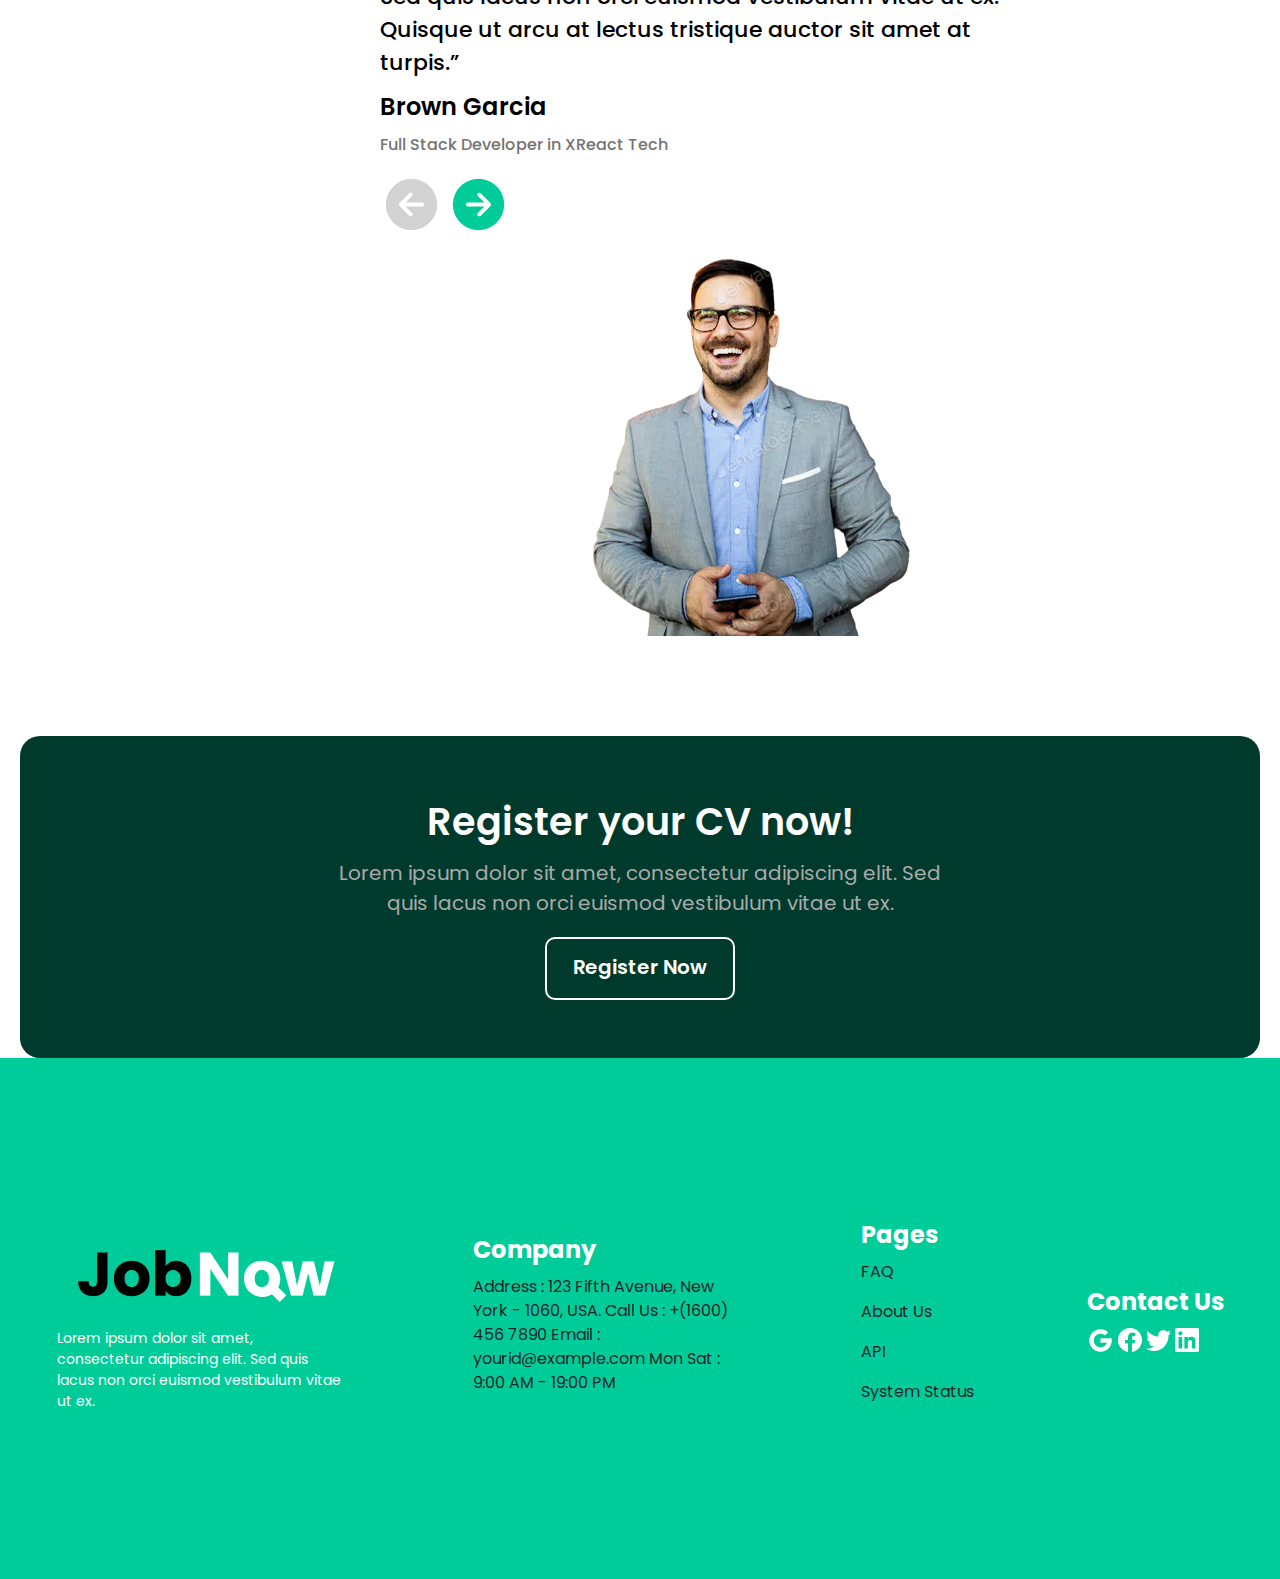
==== commit 27c22793: "last commit" ====
--- a/index2.html
+++ b/index2.html
@@ -264,8 +264,8 @@
         <h1>Brown Garcia</h1>
         <p>Full Stack Developer in XReact Tech</p>
         <div class="cons1">
-            <img src="" alt="">
-            <img src="" alt="">
+            <img src="img/ion_arrow-back-circle (1).png" alt="">
+            <img src="img/ion_arrow-back-circle.png" alt="">
         </div>
     </div>
 </div>
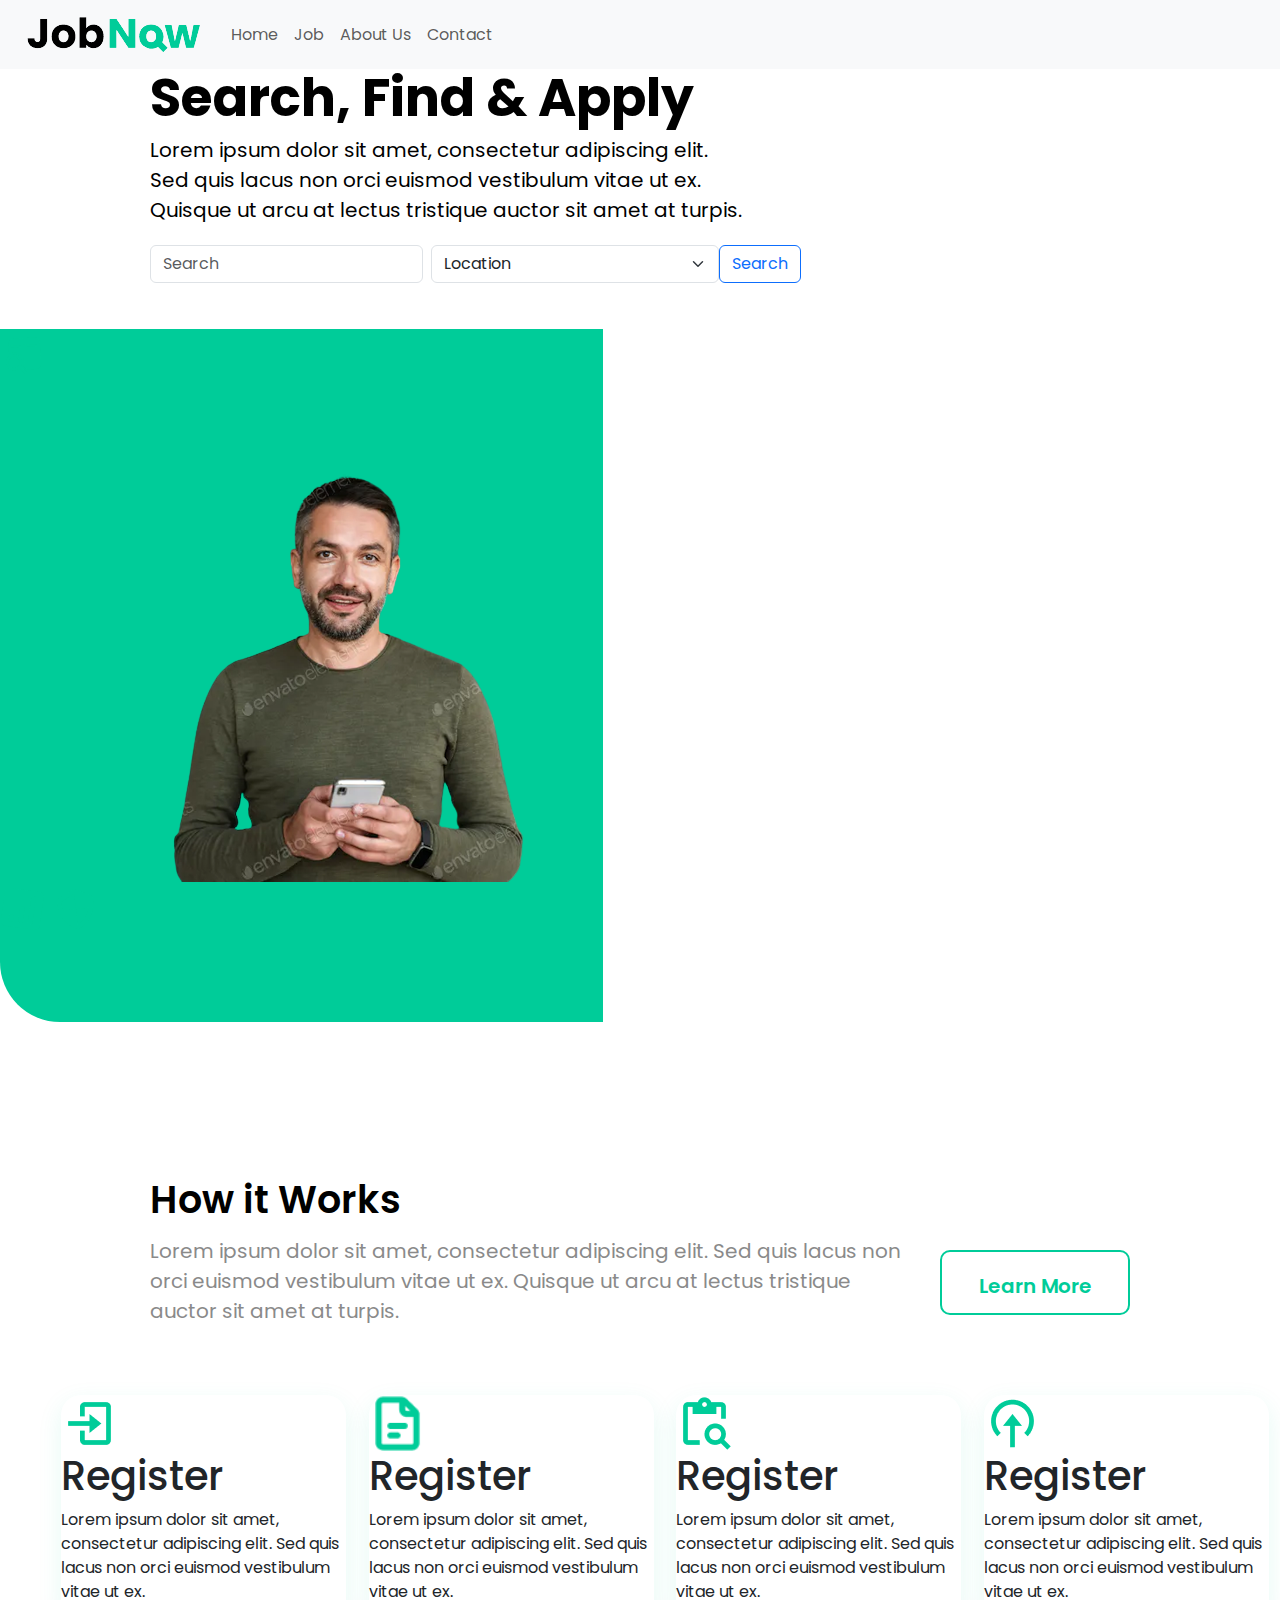
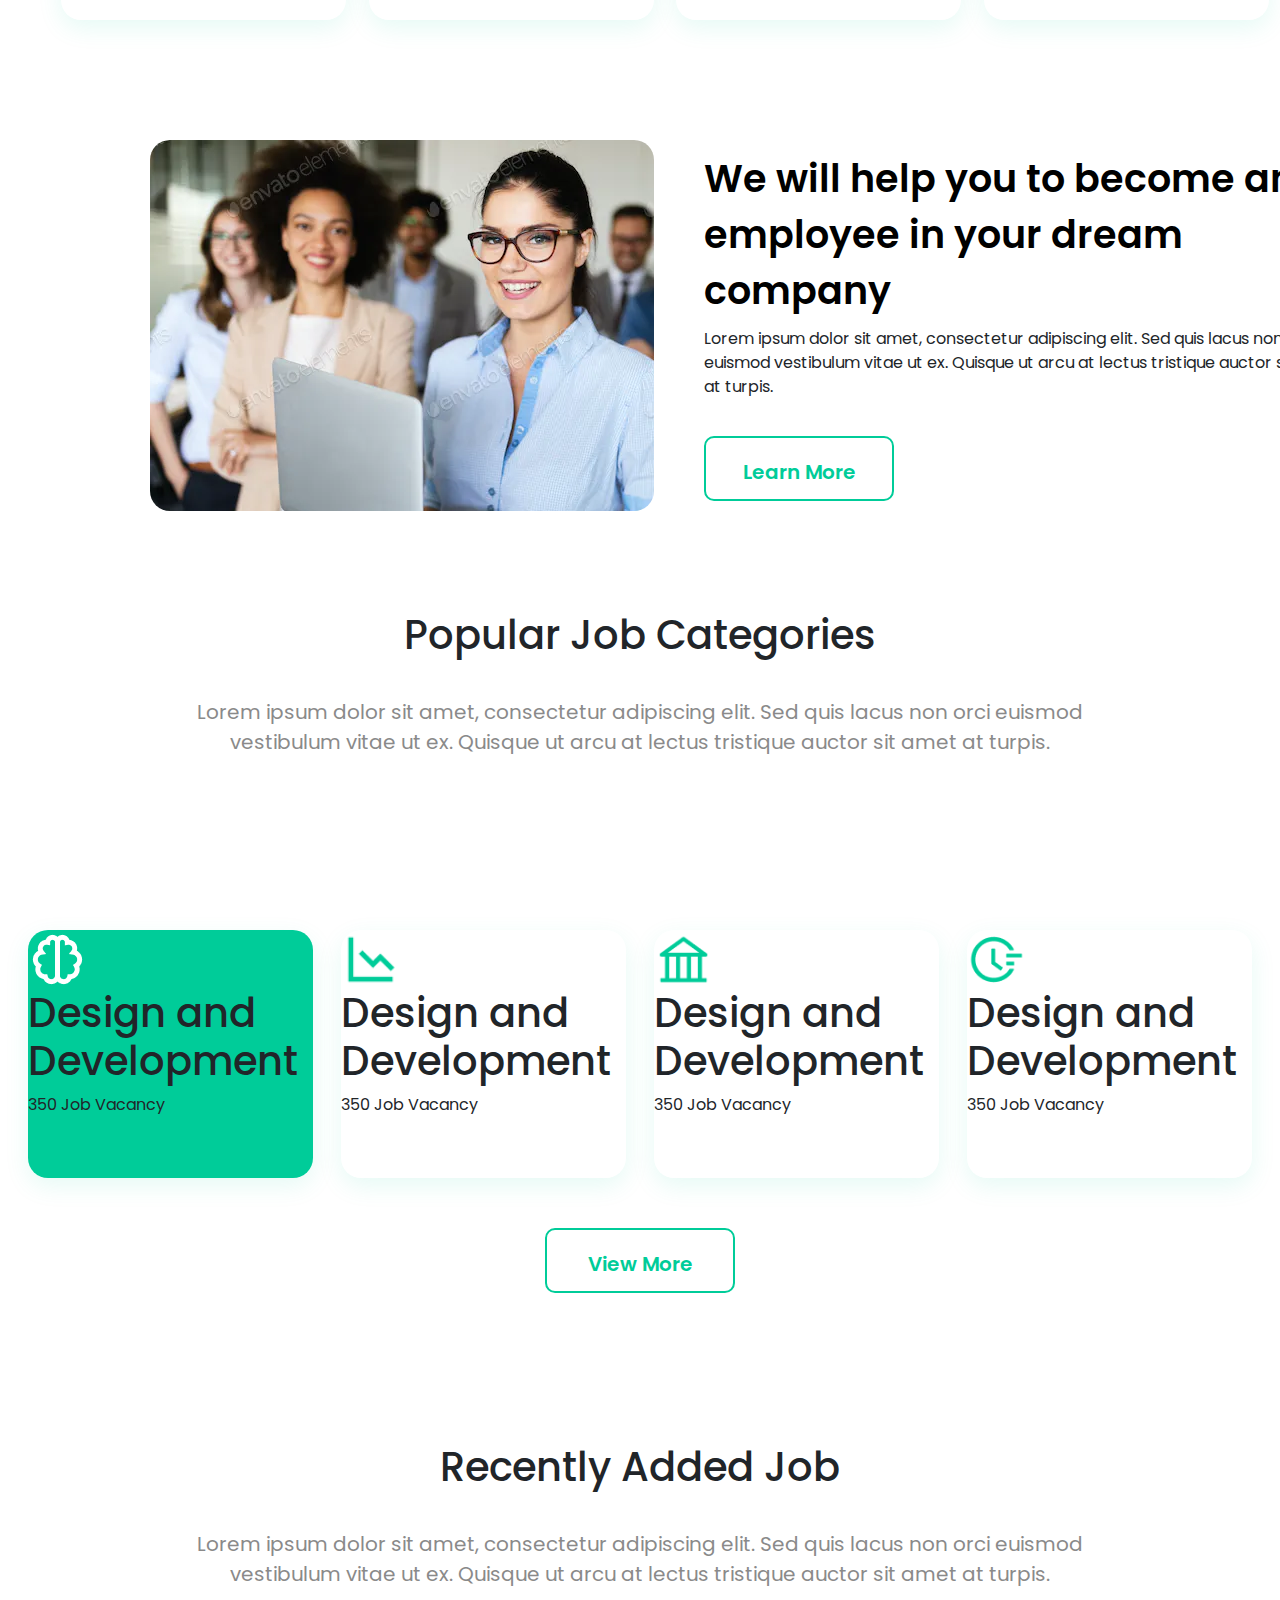
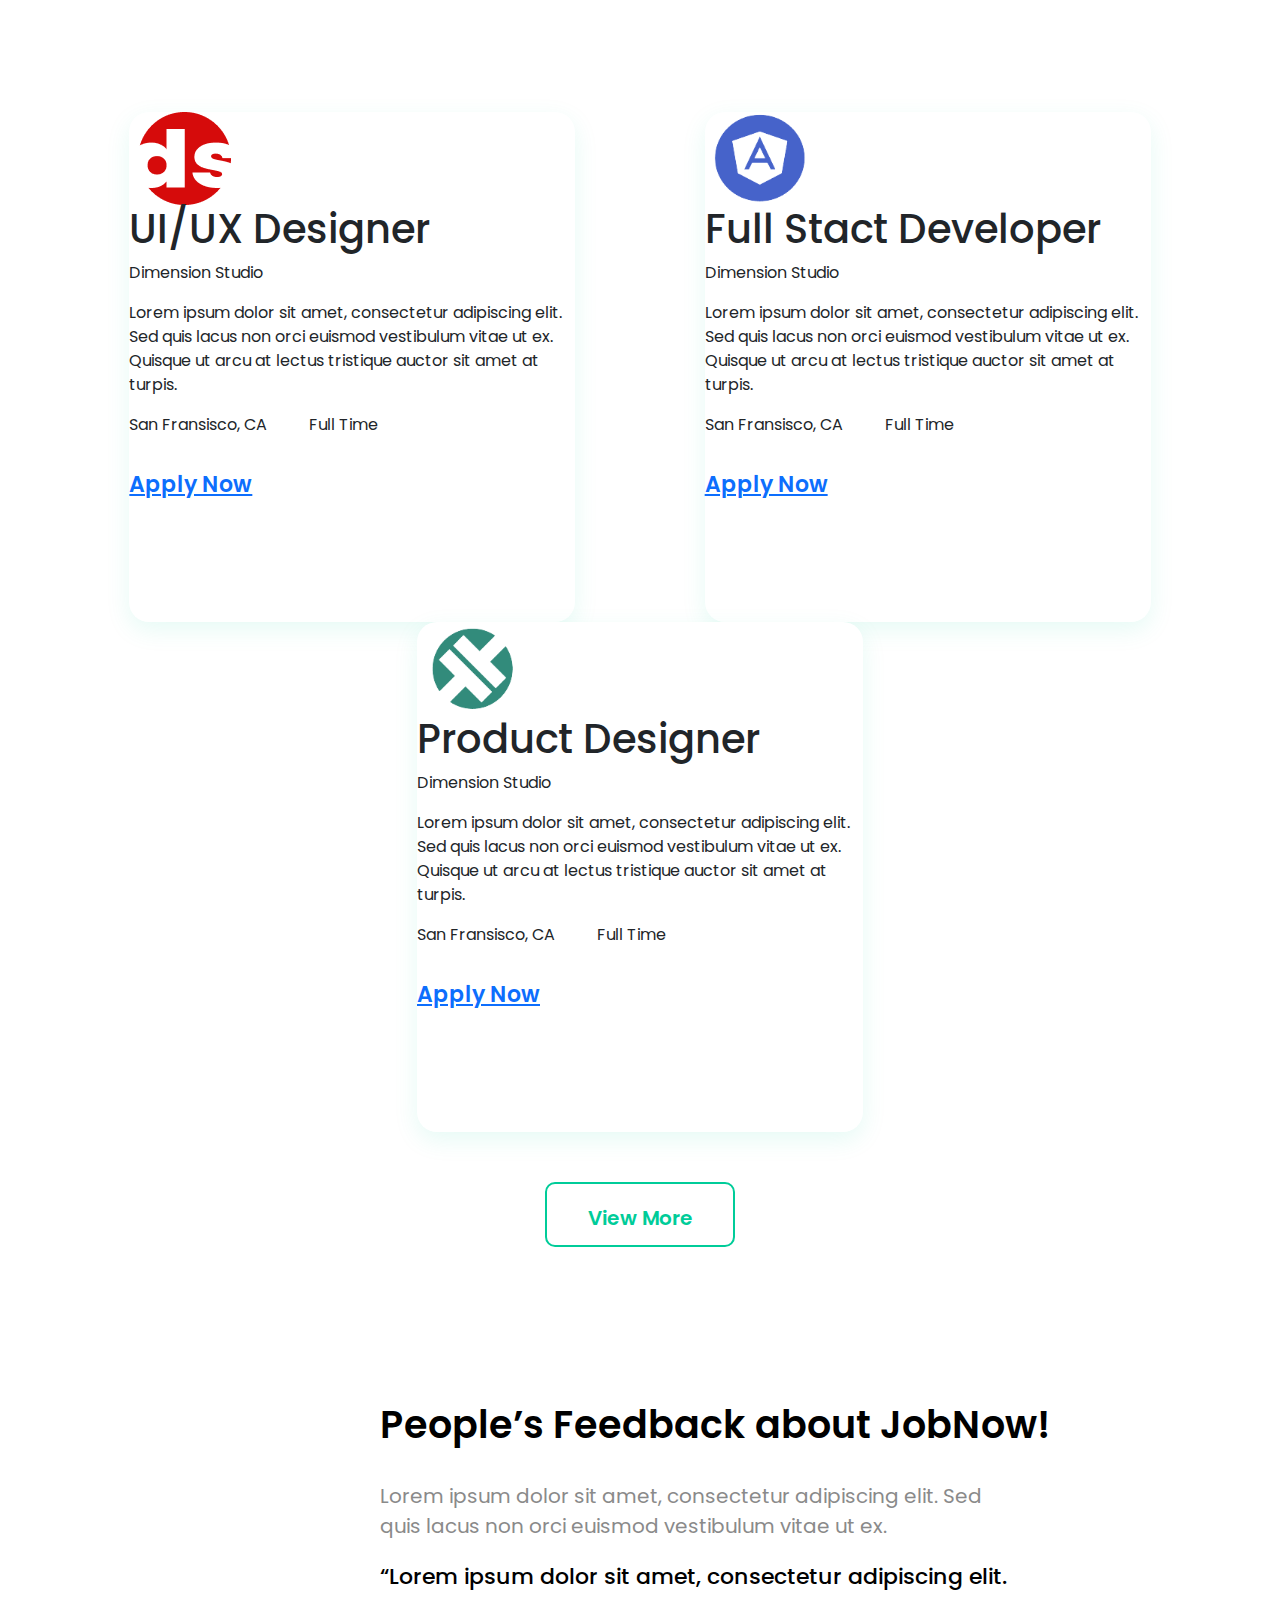
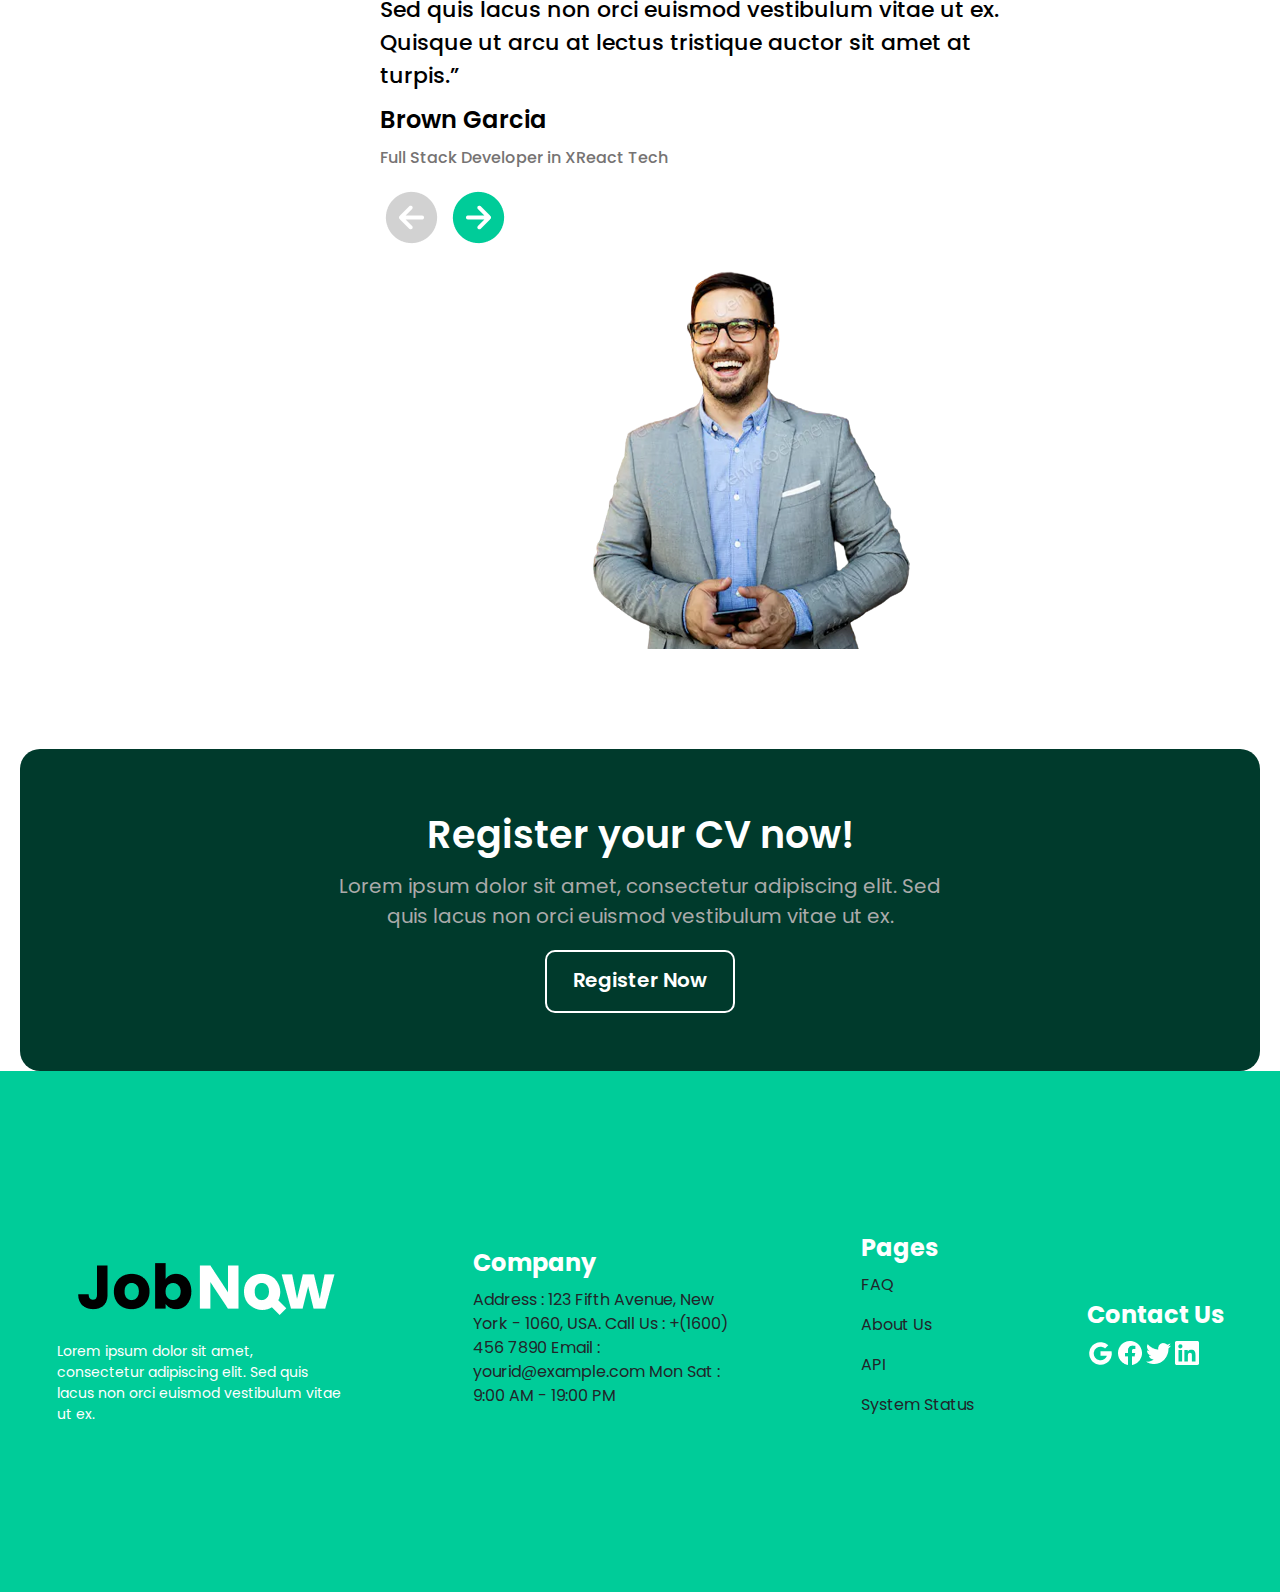
==== commit 12338a18: "jhghjg" ====
--- a/index2.html
+++ b/index2.html
@@ -240,7 +240,7 @@
         <p>Full Time</p>
     </div>
     </div>
-        <div class="link">
+        <div class="link">  
         <a href="#">Apply Now</a>
         </div>
     </div>
